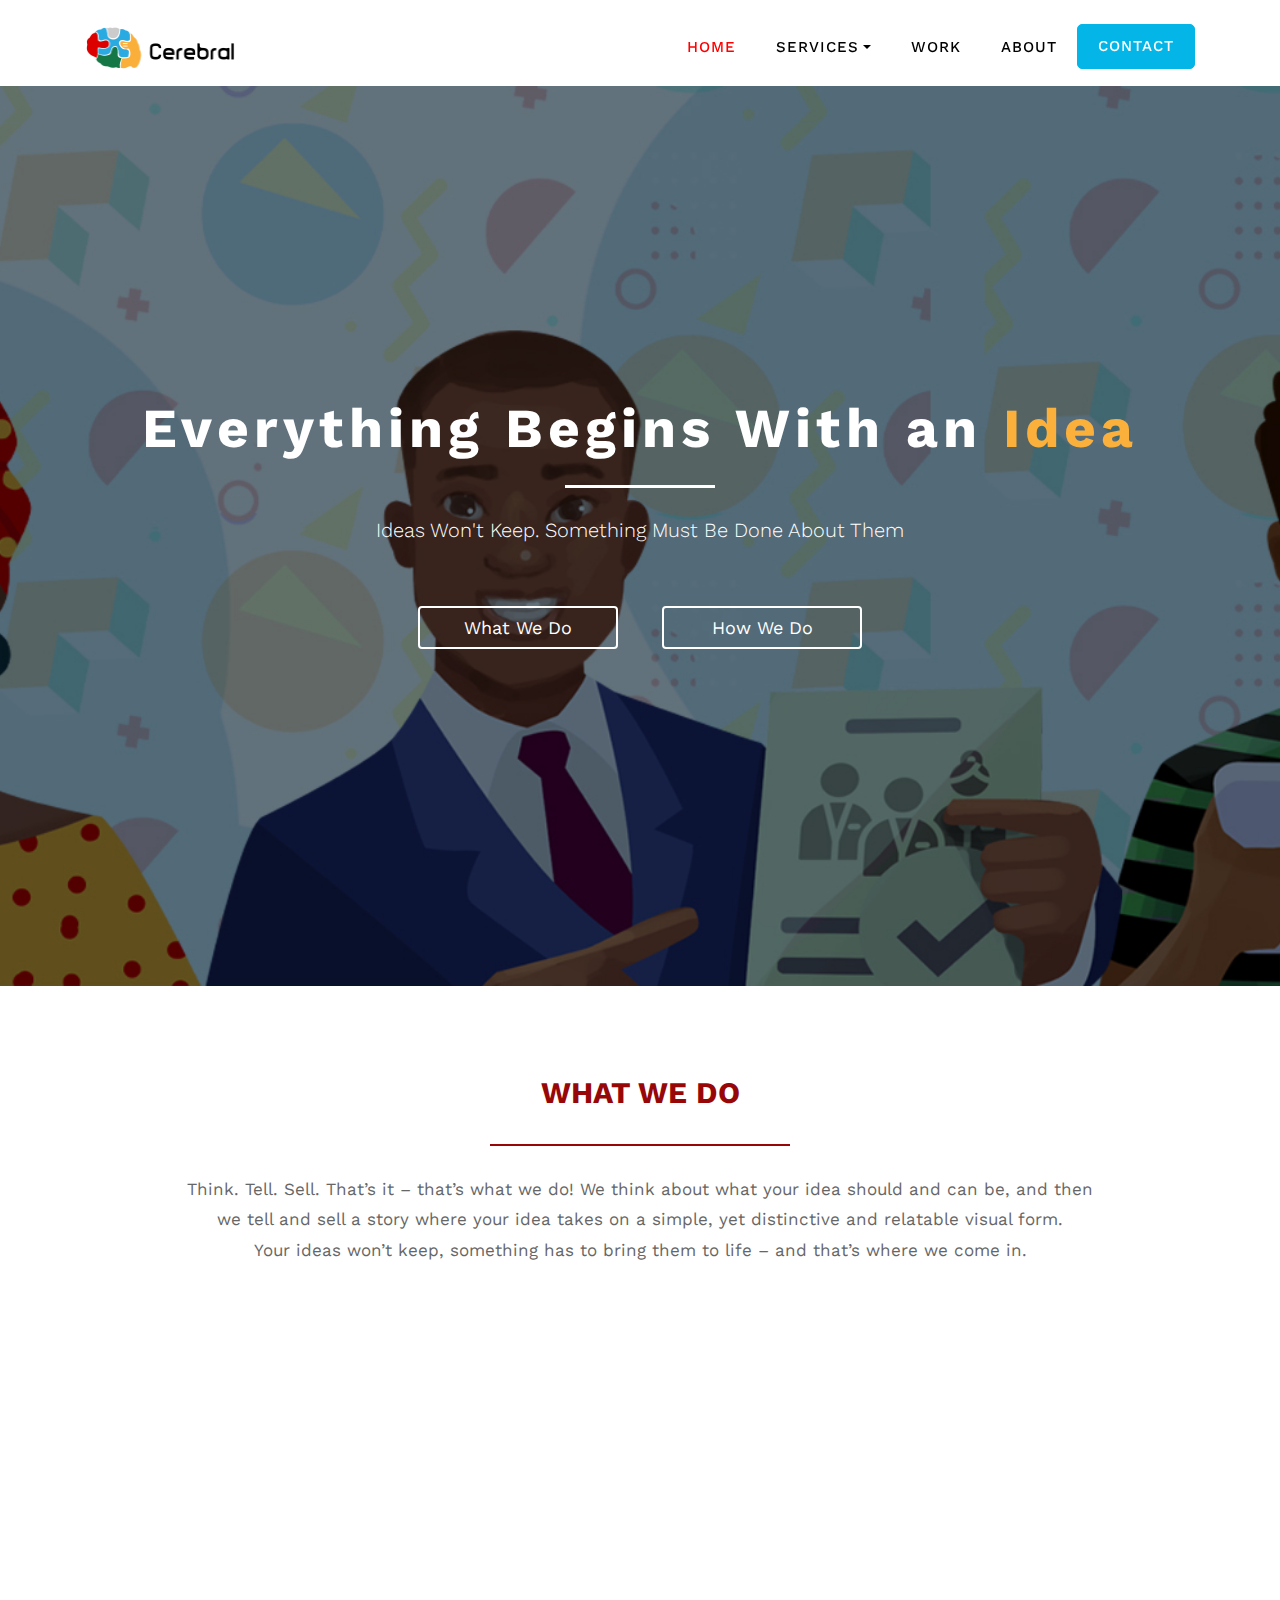
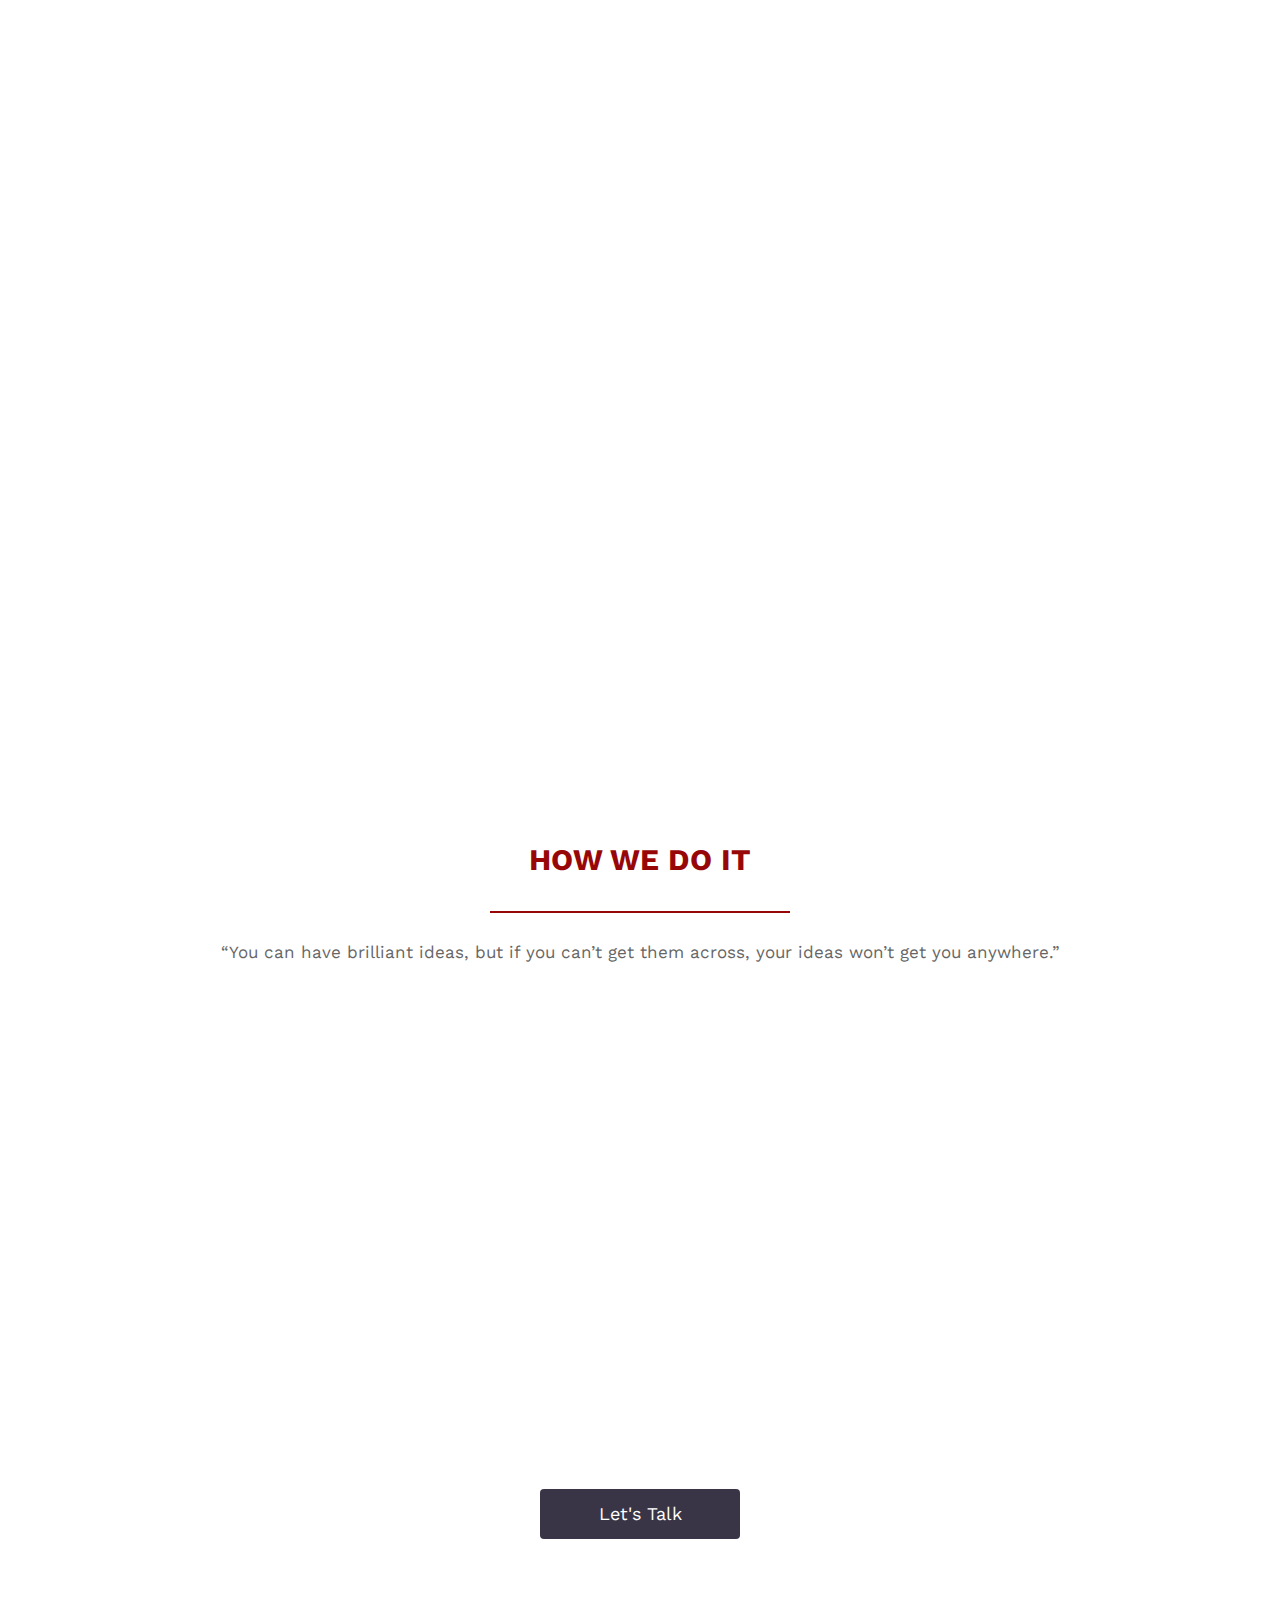
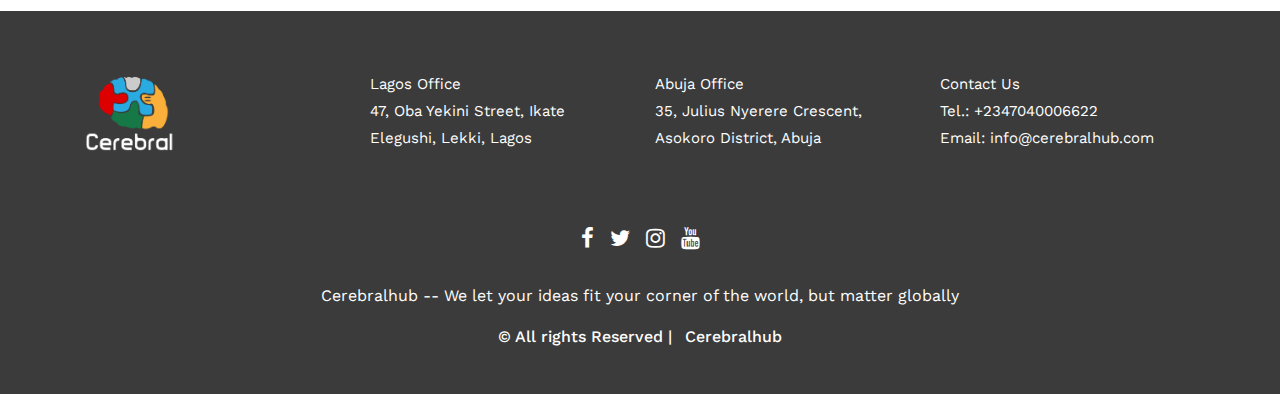
==== index.html @ 73a15129 "tuesday submit" ====
<!DOCTYPE html>
<html lang="en">
  <head>
    <meta charset="utf-8">
    <meta name="viewport" content="width=device-width, initial-scale=1, shrink-to-fit=no">
    
    <link href="https://fonts.googleapis.com/css?family=Work+Sans:300,400,,500,600,700" rel="stylesheet">


    <link rel="stylesheet" href="https://maxcdn.bootstrapcdn.com/bootstrap/4.3.1/css/bootstrap.min.css">
   
    <link rel="stylesheet" href="https://cdnjs.cloudflare.com/ajax/libs/animate.css/3.7.2/animate.min.css"> 
  <!--  <script src="https://ajax.googleapis.com/ajax/libs/jquery/3.4.1/jquery.min.js"></script>
    <script src="https://cdnjs.cloudflare.com/ajax/libs/popper.js/1.14.7/umd/popper.min.js"></script>-->

    <script src="https://maxcdn.bootstrapcdn.com/bootstrap/4.3.1/js/bootstrap.min.js"></script>

    <link rel="stylesheet" href="css/jquery.timepicker.css">
    <link href="css/hover-min.css" rel="stylesheet">
  <link rel="stylesheet" href="https://unpkg.com/aos@next/dist/aos.css" />

    <link rel="stylesheet" href="css/footer.css">

    
    <link rel="stylesheet" href="css/style.css">
    <link rel="stylesheet" href="css/index.css">

    <link rel="stylesheet" href="css/style2.css">

    <title>Cerebralhub</title>

    <link rel="icon" type="image/png" href="images/cerebral.png">
    <style type="text/css">
    </style>
</head>
  <body>
 

	  <nav class="navbar navbar-expand-lg navbar-light ftco_navbar bg-light ftco-navbar-light" id="ftco-navbar">
	    <div class="container">
      <div class="menu">
        <a class="navbar-brand" href="index.html"><img src="images/ce.png"/></a>
      </div>
	      <button class="navbar-toggler" type="button" data-toggle="collapse" data-target="#ftco-nav" aria-controls="ftco-nav" aria-expanded="false" aria-label="Toggle navigation">
	        <span class="oi oi-menu"></span> Menu
	      </button>

	      <div class="collapse navbar-collapse" id="ftco-nav">
	        <ul class="navbar-nav ml-auto">
	         <li class="nav-item active"><a href="index.html" class="nav-link hvr-underline-from-left">Home</a></li>
	          <!-- <li class="nav-item active dropdown"><a class="nav-link dropdown-toggle hvr-underline-from-center" data-toggle="dropdown"
              aria-haspopup="true" aria-expanded="false" href="hosting.html">Products & Services</a>
                <div class="dropdown-menu dropdown-primary" aria-labelledby="navbarDropdownMenuLink">
                  <a class="dropdown-item active" href="animation.html"> Animation</a>
                  <a class="dropdown-item" href="graphics.html">Graphics</a>
                  <a class="dropdown-item" href="illustration.html">Illustration</a>
  
                </div>
              </li> -->

            <li class="nav-item dropdown"><a class="nav-link dropdown-toggle hvr-underline-from-center" data-toggle="dropdown"
              aria-haspopup="true" aria-expanded="false" href="services.html">Services</a>
                <div class="dropdown-menu dropdown-primary" aria-labelledby="navbarDropdownMenuLink">
                  <a class="dropdown-item" href="services.html#research"> Content Creation</a>
                  <a class="dropdown-item" href="services.html#policy">Policy Advisory</a>
                  <a class="dropdown-item" href="services.html#media">Strategic Communication</a>

  
                </div>
              </li>            
              <li class="nav-item"><a href="work.html" class="nav-link hvr-underline-from-center">Work</a></li>

              <li class="nav-item"><a href="about.html" class="nav-link hvr-underline-from-right">About</a></li>
	          <li class="nav-item cta"><a href="contact.html" class="nav-link hvr-grow"><span>Contact</span></a></li>
	        </ul>
	      </div>
	    </div>
	  </nav>
    <!-- END nav -->

    
    


<!-- Full Page Image Header with Vertically Centered Content -->
<header class="masthead" style="height: 100vh;
min-height: 500px;
background-image: url('images/bg.jpg');
background-size: cover;
background-position: center;
background-repeat: no-repeat;
font-size:60px"
>
  <div class="container h-100">
    <div class="row h-100 align-items-center">
      <div class="col-12 text-center">
        <h1 class="animated slideInDown"style="color:white;"><strong>Everything Begins With an <font color=" #fbb03b">Idea</font></strong></h1>
        <hr class="hr-light my-4 wow fadeInDown" data-wow-delay="0.4s">

        <p class="lead" style="color:white;">Ideas Won't Keep. Something Must Be Done About Them</p>
        <div class="btn-group">
          <a href="services.html"> <button class="btn info animated slideInLeft">What We Do</button></a>
        </div>
        <div class="btn-group">
            <a href="#section5"><button class="btn info animated slideInRight">How We Do</button></a>

        </div>
      </div>
    </div>
  </div>
</header>

    <!--
    <div class="jumbotron jumbotron-fluid bg-dark" style="margin-top:30px;">
  
      <div class="container-fluid jumbotron-background">
        <img src="images/front1.jpg" class="blur " style="width:100%; background-size: no-repeat; background: cover;">
      </div>
    
      <div class="container text-white">
    
        <h1 class="display-4"style="padding-top:50px; padding-bottom:50px;">Everything Begins With an <font color=" #fbb03b">Idea</font></h1>
        <hr class="hr-light my-4 wow fadeInDown" data-wow-delay="0.4s"><br>

        <p class="lead">Ideas Won't Keep. Something Must Be Done About Them</p>
        <div class="btn-group">
          <a href="#section3"> <button class="btn info animated slideInLeft">What We Do</button></a>
        </div>
        <div class="btn-group">
            <a href="#section5"><button class="btn info animated slideInRight">How We Do</button></a>

        </div>
      </div>-->
      <!-- /.container -->
      
     
    <!--</div>
     /.jumbotron -->

        <!-- Mask & flexbox options
        <div class="centered align-items-center">
            Content -->
                <!--Grid column--><!--
                <div class="col-sm white-text text-center"><br>
                  <h1 class="text-uppercase font-weight-bold animated slideInDown">Everything Begins With an <font color=" #fbb03b">Idea</font></h1>
                  <hr class="hr-light my-4 wow fadeInDown" data-wow-delay="0.4s"><br>
                  <h5 class="white-text wow animated slideInUp" data-wow-delay="0.4s">Ideas Won't Keep. Something Must Be Done About Them</h5><br>
                  <div class="btn-group">
                    <a href="#section3"> <button class="btn info animated slideInLeft">What We Do</button></a>
                  </div>
                  <div class="btn-group">
                      <a href="#section5"><button class="btn info animated slideInRight">How We Do</button></a>
  
                  </div>
                </div>
                
                </div> -->
           
  <!-- END nav -->  

<!--
  <div id="section4">

  <div class="meetOurTeam">
    <button class="btn ourTeam animated slideInLeft">Meet Our Team</button>

  </div>
  </div>
-->
    
    
  <div id="section3">
    <div class="whatwedo jumbotron">
      <div class="head2">
         <b> WHAT WE DO </b>
          <hr class="hr-middle my-4 wow fadeInDown" data-wow-delay="0.4s">
      </div>
      <div class="container">
      <div class="text">
          Think. Tell. Sell. That’s it – that’s what we do! We think about what your idea should and can be, and then <br> we tell and sell a story where your idea takes on a simple, yet distinctive and relatable visual form.<br> Your ideas won’t keep, something has to bring them to life – and that’s where we come in. 
        </div>
      </div>

      <div class="container">
      <div class="row">
          <div class="col-sm-4" data-aos="fade-right">
              <div class="circular">
          <img src="images/rese.jpg">
          <div class="overlay">
            <div class="textCircular"><b>Content Creation </b></div>
          </div>
          </div>
          </div>

          <div class="col-sm-4" data-aos="fade-up">
            <div class="circular">
              <img src="images/pol.jpg">
              <div class="overlay">
                <div class="textCircular"><b>Policy Advisory </b></div>
              </div>
              </div>
          </div>

          <div class="col-sm-4" data-aos="fade-left">
            <div class="circular">
              <img src="images/med.jpg">
              <div class="overlay">
                <div class="textCircular"><b>Strategic Communication </b></div>
              </div>
              </div>
          </div>
        </div>   
          </div>   
    </div>
  </div>

<!--
  <div class="letsTalk">

      <a href="work.html"> <button class="btn talk animated slideInLeft">See our work</button></a>
    
    </div>
  -->
<!--
  <div class="container-fluid" style="background-image: url('images/bgg.jpg'); background-color: rgba(27, 27, 27, 0.5); background:cover;  height:100%;">

    <div id="section2">
    <div class="mission">
      <div class="container">
    <div class= "head">
     <b> Our Mission is to Simplify Information </b>
    </div>     <br>
    <p><strong></strong>"If a 6-year-old can not understand it, then it is not CEREBRAL"</strong></p>

<div class="container">
  <div class="row">
      <div class="col-sm-4">
          <hr class="hr-dark my-4 wow fadeInDown" data-wow-delay="0.4s">
      </div>
      <div class="col-sm-4">
       <h6> Cerebral & Dexter Media </h6> 
    </div>

      <div class="col-sm-4">
          <hr class="hr-dark my-4 wow fadeInDown" data-wow-delay="0.4s">
        </div>
  </div>
    </div>

  </div>
  </div>
</div>
    </div>

  -->







  <div class="container">
      <div id="dexter"data-aos="fade-up">
    
      <div class="row">
          <div class="col-sm-4">
              <div class="content text-center" style="padding-top:30px;">
                  <b><p align="center">CEREBRAL & DEXTER MEDIA</p></b>               
                   </div>
                  <br><p align="center"> 
                If a 6-year old can't understand it, <br> then it isn't Cerebral
                    </p>  
            
          </div>
      
          <div class="col-sm-8">

              <div class="research">
                  <img src="images/cere3.jpg">
              </div>   
              
          </div>
      </div>
      </div>
  </div>








  <div id="section5">
      <div class="howWeDo">
        <div class="head2">
           <b> HOW WE DO IT </b>
            <hr class="hr-middle my-4 wow fadeInDown" data-wow-delay="0.4s">
        </div>
        <div class="container">
        <div class="text">
            “You can have brilliant ideas, but if you can’t get them across, your ideas won’t get you anywhere.”
           </div>
                    <div class="row" data-aos="fade-up">

                        <div class="col-sm-7">
                            <div class="howWeDoPath">
                                <img class="card-img-top" src="images/pathway.png">
                            </div></div>


                <div class="col-sm-5">
                    <p align="justify">How best do you get any idea across? Ensure that a 6-year-old gets it! The art of 
                      simplifying an idea requires both mastery and a mixture of language, art and technique.
                      From conceptualization up till production, we weave your narrative together in a tapestry
                        – ensuring that, literally, anyone can get it! Our craft lets you get your ideas across. 
                    </p>
                    </div>
    
                
        </div>
                    </div>
          </div>
  </div>
   

  
<div class="letsTalk">

  <a href="contact.html"> <button class="btn talk animated slideInLeft">Let's Talk</button></a>

</div>

<!--
  <div id="section2">

  
   <div class="client">
        <div class="head2">
            <b> OUR CLIENTS</b>
         </div>
        <div class="container">
        <div class="row">
            <div class="col-sm-3">
                <img src="images/fccpc.jpg">
            </div>
  
            <div class="col-sm-3">
                <img src="images/npa.jpg">
            </div>
  
            <div class="col-sm-3">
                <img src="images/fccpc.jpg">
            </div>
            <div class="col-sm-3">
                <img src="images/npa.jpg">
              </div>
          </div>   
        </div>   
      </div>
  </div>
  </div>
-->


<!--
  
  <div id="section5">

      <div class="contactUs  animated slideInUp">
        <button class="btn ourWork animated slideInLeft">See Our Works</button>
        <button class="btn ourWork animated slideInRight">Let's Talk</button>
  
      </div>
      </div>
-->

      <div class=" footer">
      <div class="container">
          <div class="row">
              <div class="col-sm">
                  <img src="images/cereb.png">
              </div>
    
              <div class="col-sm">
                Lagos Office
                <P>47, Oba Yekini Street, Ikate Elegushi, Lekki, Lagos</P>
              </div>

              <div class="col-sm">
                    Abuja Office
                    <P>35, Julius Nyerere Crescent, Asokoro District, Abuja</P>
                  </div>
    
              <div class="col-sm">
                  Contact Us
                  <p>Tel.: +2347040006622 <br>
                  Email: info@cerebralhub.com </p>
                  </div>
              
            </div>   
      </div>
      </div>

      <div class="footer2">
    <div class="container-fluid">
          <div class="row">
              <div class="col-xs-12 col-sm-12 col-md-12 mt-2 mt-sm-5">
                <ul class="list-unstyled list-inline social text-center">
                  <li class="list-inline-item"><a href="javascript:void();"><i class="fa fa-facebook"></i></a></li>
                  <li class="list-inline-item"><a href="javascript:void();"><i class="fa fa-twitter"></i></a></li>
                  <li class="list-inline-item"><a href="javascript:void();"><i class="fa fa-instagram"></i></a></li>
                 <li class="list-inline-item"><a href="javascript:void();"><i class="fa fa-youtube"></i></a></li>
                 <!-- <li class="list-inline-item"><a href="javascript:void();" target="_blank"><i class="fa fa-envelope"></i></a></li>-->
                </ul>
              </div>
              </hr>
            </div>	
          <div class="row">
            <div class="col-xs-12 col-sm-12 col-md-12 mt-2 mt-sm-2 text-center text-white">
                <p style="font-size:16px;">Cerebralhub</a> -- We let your ideas fit your corner of the world, but matter globally</p>

              <p class="h6">&copy All rights Reserved  | <a class="text-green ml-2"target="_blank">Cerebralhub</a></p>
            
            </div>
            </hr>
          </div>	
        </div>      
      </div>

<script src="https://code.jquery.com/jquery-3.3.1.slim.min.js" integrity="sha384-q8i/X+965DzO0rT7abK41JStQIAqVgRVzpbzo5smXKp4YfRvH+8abtTE1Pi6jizo" crossorigin="anonymous"></script>
<script src="https://cdnjs.cloudflare.com/ajax/libs/popper.js/1.14.3/umd/popper.min.js" integrity="sha384-ZMP7rVo3mIykV+2+9J3UJ46jBk0WLaUAdn689aCwoqbBJiSnjAK/l8WvCWPIPm49" crossorigin="anonymous"></script>
<script src="https://stackpath.bootstrapcdn.com/bootstrap/4.1.3/js/bootstrap.min.js" integrity="sha384-ChfqqxuZUCnJSK3+MXmPNIyE6ZbWh2IMqE241rYiqJxyMiZ6OW/JmZQ5stwEULTy" crossorigin="anonymous"></script>

 <script src="https://unpkg.com/aos@next/dist/aos.js"></script>
  <script>
    AOS.init({
	offset:300,
	duration:1000
	});
  </script>
</body>
</html>
---- css/footer.css ----
/* Footer */
@import url('https://maxcdn.bootstrapcdn.com/font-awesome/4.7.0/css/font-awesome.min.css');

#footer ul.social li{
	padding: 3px 0;
}
#footer ul.social li a i {
    margin-right: 5px;
	font-size:25px;
	-webkit-transition: .5s all ease;
	-moz-transition: .5s all ease;
	transition: .5s all ease;
}
#footer ul.social li:hover a i {
	font-size:30px;
	margin-top:-10px;
}
#footer ul.social li a,
#footer ul.quick-links li a{
	color:#ffffff;
}
#footer ul.social li a:hover{
	color:#eeeeee;
}
---- css/style.css ----
/*!
 * Bootstrap v4.3.1 (https://getbootstrap.com/)
 * Copyright 2011-2019 The Bootstrap Authors
 * Copyright 2011-2019 Twitter, Inc.
 * Licensed under MIT (https://github.com/twbs/bootstrap/blob/master/LICENSE)
 */
:root {
  --blue: #007bff;
  --indigo: #6610f2;
  --purple: #6f42c1;
  --pink: #e83e8c;
  --red: #dc3545;
  --orange: #fd7e14;
  --yellow: #ffc107;
  --green: #28a745;
  --teal: #20c997;
  --cyan: #17a2b8;
  --white: #fff;
  --gray: #6c757d;
  --gray-dark: #343a40;
  --primary: #007bff;
  --secondary: #6c757d;
  --success: #28a745;
  --info: #17a2b8;
  --warning: #ffc107;
  --danger: #dc3545;
  --light: #f8f9fa;
  --dark: #343a40;
  --breakpoint-xs: 0;
  --breakpoint-sm: 576px;
  --breakpoint-md: 768px;
  --breakpoint-lg: 992px;
  --breakpoint-xl: 1200px;
  --font-family-sans-serif: -apple-system, BlinkMacSystemFont, "Segoe UI", Roboto, "Helvetica Neue", Arial, "Noto Sans", sans-serif, "Apple Color Emoji", "Segoe UI Emoji", "Segoe UI Symbol", "Noto Color Emoji";
  --font-family-monospace: SFMono-Regular, Menlo, Monaco, Consolas, "Liberation Mono", "Courier New", monospace; }

*,
*::before,
*::after {
  -webkit-box-sizing: border-box;
  box-sizing: border-box; }

html {
  font-family: sans-serif;
  line-height: 1.15;
  -webkit-text-size-adjust: 100%;
  -webkit-tap-highlight-color: rgba(0, 0, 0, 0); }
  
  
.navbar .container img{
	height: 45px;
	width:150px;
}

body {
  font-family: "Work Sans", Arial, sans-serif;
  background: #fff;
  font-size: 17px;
  line-height: 1.8;
  font-weight: 400;
  color: #666666; }
  body.menu-show {
    overflow: hidden;
    position: fixed;
    height: 100%;
    width: 100%; }


    .nav-justified .nav-item {
      -ms-flex-preferred-size: 0;
      flex-basis: 0;
      -webkit-box-flex: 1;
      -ms-flex-positive: 1;
      flex-grow: 1;
      text-align: center; }


      .text-primary {
        color: #6927ff !important; }
      
      .ftco-navbar-light {
        background: transparent !important;
        position: absolute;
        top: 20px;
        left: 0;
        right: 0;
        z-index: 3; }
        @media (max-width: 991.98px) {
          .ftco-navbar-light {
            background: #000 !important;
            position: relative;
            top: 0; } }
        .ftco-navbar-light .navbar-brand {
          color: #000; }
          .ftco-navbar-light .navbar-brand:hover {
            color: #000; }
          @media (max-width: 991.98px) {
            .ftco-navbar-light .navbar-brand {
              color: #fff; } }
        @media (max-width: 991.98px) {
          .ftco-navbar-light .navbar-nav {
            padding-bottom: 10px; } }
        .ftco-navbar-light .navbar-nav > .nav-item > .nav-link {
          font-size: 15px;
          padding-top: .9rem;
          padding-bottom: .9rem;
          padding-left: 20px;
          padding-right: 20px;
          letter-spacing: 1px;
          color: #000;
          font-weight: 500;
          text-transform: uppercase;
          opacity: 1 !important; }
          .ftco-navbar-light .navbar-nav > .nav-item > .nav-link:hover {
            color: red; }
          @media (max-width: 991.98px) {
            .ftco-navbar-light .navbar-nav > .nav-item > .nav-link {
              padding-left: 0;
              padding-right: 0;
              padding-top: .5em;
              padding-bottom: .5em;
              color: rgba(255, 255, 255, 0.7); }
              .ftco-navbar-light .navbar-nav > .nav-item > .nav-link:hover {
                color: #fff; } }
        .ftco-navbar-light .navbar-nav > .nav-item .dropdown-menu {
          border: none;
          background: #fff;
          -webkit-box-shadow: 0px 10px 34px -20px rgba(0, 0, 0, 0.41);
          -moz-box-shadow: 0px 10px 34px -20px rgba(0, 0, 0, 0.41);
          box-shadow: 0px 10px 34px -20px rgba(0, 0, 0, 0.41); }
        .ftco-navbar-light .navbar-nav > .nav-item.ftco-seperator {
          position: relative;
          margin-left: 20px;
          padding-left: 20px; }
          @media (max-width: 991.98px) {
            .ftco-navbar-light .navbar-nav > .nav-item.ftco-seperator {
              padding-left: 0;
              margin-left: 0; } }
          .ftco-navbar-light .navbar-nav > .nav-item.ftco-seperator:before {
            position: absolute;
            content: "";
            top: 10px;
            bottom: 10px;
            left: 0;
            width: 2px;
            background: rgba(255, 255, 255, 0.05); }
            @media (max-width: 991.98px) {
              .ftco-navbar-light .navbar-nav > .nav-item.ftco-seperator:before {
                display: none; } }
        .ftco-navbar-light .navbar-nav > .nav-item.cta > a {
          color: rgb(10, 10, 10);
          border: 1px solid #03b6e7;
          padding-top: .5rem;
          padding-bottom: .5rem;
          padding-left: 20px;
          padding-right: 20px;
          margin-top: 4px;
          background: #03b6e7;
          -webkit-border-radius: 5px;
          -moz-border-radius: 5px;
          -ms-border-radius: 5px;
          border-radius: 5px; }
          .ftco-navbar-light .navbar-nav > .nav-item.cta > a span {
            display: inline-block;
            color: #fff; }
          .ftco-navbar-light .navbar-nav > .nav-item.cta > a:hover {
            color: #fff;
            background: #03b6e7;
            border: 1px solid #03b6e7; }
        .ftco-navbar-light .navbar-nav > .nav-item.cta.cta-colored a {
          border: 1px solid #38d39f;
          background: #38d39f !important; }
        .ftco-navbar-light .navbar-nav > .nav-item.active > a {
          color: rgba(255, 255, 255, 0.5);
          color: red; }
        .ftco-navbar-light .navbar-toggler {
          border: none;
          color: rgba(255, 255, 255, 0.5) !important;
          cursor: pointer;
          padding-right: 0;
          text-transform: uppercase;
          font-size: 16px;
          letter-spacing: .1em; }
          .ftco-navbar-light .navbar-toggler:hover, .ftco-navbar-light .navbar-toggler:focus {
            text-decoration: none;
            color: #6927ff;
            outline: none !important; }
        .ftco-navbar-light.scrolled {
          position: fixed;
          right: 0;
          left: 0;
          top: 0;
          margin-top: -130px;
          background: #fff !important;
          -webkit-box-shadow: 0 0 10px 0 rgba(0, 0, 0, 0.1);
          box-shadow: 0 0 10px 0 rgba(0, 0, 0, 0.1); }
          @media (max-width: 991.98px) {
            .ftco-navbar-light.scrolled .nav-item > .nav-link {
              padding-left: 0 !important;
              padding-right: 0 !important;
              padding-bottom: 0 !important; } }
          .ftco-navbar-light.scrolled .nav-item.active > a {
            color: red !important; }
          .ftco-navbar-light.scrolled .nav-item.cta > a {
            color: #fff !important;
            background: #03b6e7;
            border: none !important;
            padding-top: 0.5rem !important;
            padding-bottom: .5rem !important;
            padding-left: 20px !important;
            padding-right: 20px !important;
            margin-top: 6px !important;
            -webkit-border-radius: 5px;
            -moz-border-radius: 5px;
            -ms-border-radius: 5px;
            border-radius: 5px; }
            .ftco-navbar-light.scrolled .nav-item.cta > a span {
              display: inline-block;
              color: #fff !important; }
          .ftco-navbar-light.scrolled .nav-item.cta.cta-colored span {
            border-color: #6927ff; }
          @media (max-width: 991.98px) {
            .ftco-navbar-light.scrolled .navbar-nav {
              background: none;
              border-radius: 0px;
              padding-left: 0rem !important;
              padding-right: 0rem !important; } }
          .ftco-navbar-light.scrolled .navbar-toggler {
            border: none;
            color: rgba(0, 0, 0, 0.5) !important;
            border-color: rgba(0, 0, 0, 0.5) !important;
            cursor: pointer;
            padding-right: 0;
            text-transform: uppercase;
            font-size: 16px;
            letter-spacing: .1em; }
          .ftco-navbar-light.scrolled .nav-link {
            padding-top: 0.9rem !important;
            padding-bottom: 0.9rem !important;
            color: #000 !important; }
            .ftco-navbar-light.scrolled .nav-link.active {
              color: #6927ff !important; }
          .ftco-navbar-light.scrolled.awake {
            margin-top: 0px;
            -webkit-transition: .3s all ease-out;
            -o-transition: .3s all ease-out;
            transition: .3s all ease-out; }
          .ftco-navbar-light.scrolled.sleep {
            -webkit-transition: .3s all ease-out;
            -o-transition: .3s all ease-out;
            transition: .3s all ease-out; }
          .ftco-navbar-light.scrolled .navbar-brand {
            color: #000; }
      
      .navbar-brand {
        font-size: 20px;
        font-weight: 900; }
      
  
.nav {
  display: -webkit-box;
  display: -ms-flexbox;
  display: flex;
  -ms-flex-wrap: wrap;
  flex-wrap: wrap;
  padding-left: 0;
  margin-bottom: 0;
  list-style: none; }

.nav-link {
  display: block;
  padding: 0.5rem 1rem; }
  .nav-link:hover, .nav-link:focus {
    text-decoration: none; }
  .nav-link.disabled {
    color: #6c757d;
    pointer-events: none;
    cursor: default; }

.nav-tabs {
  border-bottom: 1px solid #dee2e6; }
  .nav-tabs .nav-item {
    margin-bottom: -1px; }
  .nav-tabs .nav-link {
    border: 1px solid transparent;
    border-top-left-radius: 0.25rem;
    border-top-right-radius: 0.25rem; }
    .nav-tabs .nav-link:hover, .nav-tabs .nav-link:focus {
      border-color: #e9ecef #e9ecef #dee2e6; }
    .nav-tabs .nav-link.disabled {
      color: #6c757d;
      background-color: transparent;
      border-color: transparent; }
  .nav-tabs .nav-link.active,
  .nav-tabs .nav-item.show .nav-link {
    color: #495057;
    background-color: #fff;
    border-color: #dee2e6 #dee2e6 #fff; }
  .nav-tabs .dropdown-menu {
    margin-top: -1px;
    border-top-left-radius: 0;
    border-top-right-radius: 0; }

.nav-pills .nav-link {
  border-radius: 0.25rem; }

.nav-pills .nav-link.active,
.nav-pills .show > .nav-link {
  color: #fff;
  background-color: #007bff; }

.nav-fill .nav-item {
  -webkit-box-flex: 1;
  -ms-flex: 1 1 auto;
  flex: 1 1 auto;
  text-align: center; }


.tab-content > .tab-pane {
  display: none; }

.tab-content > .active {
  display: block; }

.navbar {
  position: relative;
  display: -webkit-box;
  display: -ms-flexbox;
  display: flex;
  -ms-flex-wrap: wrap;
  flex-wrap: wrap;
  -webkit-box-align: center;
  -ms-flex-align: center;
  align-items: center;
  -webkit-box-pack: justify;
  -ms-flex-pack: justify;
  justify-content: space-between;
  padding: 0.5rem 1rem; }
  .navbar > .container,
  .navbar > .container-fluid {
    display: -webkit-box;
    display: -ms-flexbox;
    display: flex;
    -ms-flex-wrap: wrap;
    flex-wrap: wrap;
    -webkit-box-align: center;
    -ms-flex-align: center;
    align-items: center;
    -webkit-box-pack: justify;
    -ms-flex-pack: justify;
    justify-content: space-between; }

.navbar-brand {
  display: inline-block;
  padding-top: 0.3125rem;
  padding-bottom: 0.3125rem;
  margin-right: 1rem;
  font-size: 1.25rem;
  line-height: inherit;
  white-space: nowrap; }
  .navbar-brand:hover, .navbar-brand:focus {
    text-decoration: none; }

.navbar-nav {
  display: -webkit-box;
  display: -ms-flexbox;
  display: flex;
  -webkit-box-orient: vertical;
  -webkit-box-direction: normal;
  -ms-flex-direction: column;
  flex-direction: column;
  padding-left: 0;
  margin-bottom: 0;
  list-style: none; }
  .navbar-nav .nav-link {
    padding-right: 0;
    padding-left: 0; }
  .navbar-nav .dropdown-menu {
    position: static;
    float: none; }

.navbar-text {
  display: inline-block;
  padding-top: 0.5rem;
  padding-bottom: 0.5rem; }

.navbar-collapse {
  -ms-flex-preferred-size: 100%;
  flex-basis: 100%;
  -webkit-box-flex: 1;
  -ms-flex-positive: 1;
  flex-grow: 1;
  -webkit-box-align: center;
  -ms-flex-align: center;
  align-items: center; }

.navbar-toggler {
  padding: 0.25rem 0.75rem;
  font-size: 1.25rem;
  line-height: 1;
  background-color: transparent;
  border: 1px solid transparent;
  border-radius: 0.25rem; }
  .navbar-toggler:hover, .navbar-toggler:focus {
    text-decoration: none; }

.navbar-toggler-icon {
  display: inline-block;
  width: 1.5em;
  height: 1.5em;
  vertical-align: middle;
  content: "";
  background: no-repeat center center;
  background-size: 100% 100%; }

@media (max-width: 575.98px) {
  .navbar-expand-sm > .container,
  .navbar-expand-sm > .container-fluid {
    padding-right: 0;
    padding-left: 0; } }

@media (min-width: 576px) {
  .navbar-expand-sm {
    -webkit-box-orient: horizontal;
    -webkit-box-direction: normal;
    -ms-flex-flow: row nowrap;
    flex-flow: row nowrap;
    -webkit-box-pack: start;
    -ms-flex-pack: start;
    justify-content: flex-start; }
    .navbar-expand-sm .navbar-nav {
      -webkit-box-orient: horizontal;
      -webkit-box-direction: normal;
      -ms-flex-direction: row;
      flex-direction: row; }
      .navbar-expand-sm .navbar-nav .dropdown-menu {
        position: absolute; }
      .navbar-expand-sm .navbar-nav .nav-link {
        padding-right: 0.5rem;
        padding-left: 0.5rem; }
    .navbar-expand-sm > .container,
    .navbar-expand-sm > .container-fluid {
      -ms-flex-wrap: nowrap;
      flex-wrap: nowrap; }
    .navbar-expand-sm .navbar-collapse {
      display: -webkit-box !important;
      display: -ms-flexbox !important;
      display: flex !important;
      -ms-flex-preferred-size: auto;
      flex-basis: auto; }
    .navbar-expand-sm .navbar-toggler {
      display: none; } }

@media (max-width: 767.98px) {
  .navbar-expand-md > .container,
  .navbar-expand-md > .container-fluid {
    padding-right: 0;
    padding-left: 0; } }

@media (min-width: 768px) {
  .navbar-expand-md {
    -webkit-box-orient: horizontal;
    -webkit-box-direction: normal;
    -ms-flex-flow: row nowrap;
    flex-flow: row nowrap;
    -webkit-box-pack: start;
    -ms-flex-pack: start;
    justify-content: flex-start; }
    .navbar-expand-md .navbar-nav {
      -webkit-box-orient: horizontal;
      -webkit-box-direction: normal;
      -ms-flex-direction: row;
      flex-direction: row; }
      .navbar-expand-md .navbar-nav .dropdown-menu {
        position: absolute; }
      .navbar-expand-md .navbar-nav .nav-link {
        padding-right: 0.5rem;
        padding-left: 0.5rem; }
    .navbar-expand-md > .container,
    .navbar-expand-md > .container-fluid {
      -ms-flex-wrap: nowrap;
      flex-wrap: nowrap; }
    .navbar-expand-md .navbar-collapse {
      display: -webkit-box !important;
      display: -ms-flexbox !important;
      display: flex !important;
      -ms-flex-preferred-size: auto;
      flex-basis: auto; }
    .navbar-expand-md .navbar-toggler {
      display: none; } }

@media (max-width: 991.98px) {
  .navbar-expand-lg > .container,
  .navbar-expand-lg > .container-fluid {
    padding-right: 0;
    padding-left: 0; } }

@media (min-width: 992px) {
  .navbar-expand-lg {
    -webkit-box-orient: horizontal;
    -webkit-box-direction: normal;
    -ms-flex-flow: row nowrap;
    flex-flow: row nowrap;
    -webkit-box-pack: start;
    -ms-flex-pack: start;
    justify-content: flex-start; }
    .navbar-expand-lg .navbar-nav {
      -webkit-box-orient: horizontal;
      -webkit-box-direction: normal;
      -ms-flex-direction: row;
      flex-direction: row; }
      .navbar-expand-lg .navbar-nav .dropdown-menu {
        position: absolute; }
      .navbar-expand-lg .navbar-nav .nav-link {
        padding-right: 0.5rem;
        padding-left: 0.5rem; }
    .navbar-expand-lg > .container,
    .navbar-expand-lg > .container-fluid {
      -ms-flex-wrap: nowrap;
      flex-wrap: nowrap; }
    .navbar-expand-lg .navbar-collapse {
      display: -webkit-box !important;
      display: -ms-flexbox !important;
      display: flex !important;
      -ms-flex-preferred-size: auto;
      flex-basis: auto; }
    .navbar-expand-lg .navbar-toggler {
      display: none; } }

@media (max-width: 1199.98px) {
  .navbar-expand-xl > .container,
  .navbar-expand-xl > .container-fluid {
    padding-right: 0;
    padding-left: 0; } }

@media (min-width: 1200px) {
  .navbar-expand-xl {
    -webkit-box-orient: horizontal;
    -webkit-box-direction: normal;
    -ms-flex-flow: row nowrap;
    flex-flow: row nowrap;
    -webkit-box-pack: start;
    -ms-flex-pack: start;
    justify-content: flex-start; }
    .navbar-expand-xl .navbar-nav {
      -webkit-box-orient: horizontal;
      -webkit-box-direction: normal;
      -ms-flex-direction: row;
      flex-direction: row; }
      .navbar-expand-xl .navbar-nav .dropdown-menu {
        position: absolute; }
      .navbar-expand-xl .navbar-nav .nav-link {
        padding-right: 0.5rem;
        padding-left: 0.5rem; }
    .navbar-expand-xl > .container,
    .navbar-expand-xl > .container-fluid {
      -ms-flex-wrap: nowrap;
      flex-wrap: nowrap; }
    .navbar-expand-xl .navbar-collapse {
      display: -webkit-box !important;
      display: -ms-flexbox !important;
      display: flex !important;
      -ms-flex-preferred-size: auto;
      flex-basis: auto; }
    .navbar-expand-xl .navbar-toggler {
      display: none; } }

.navbar-expand {
  -webkit-box-orient: horizontal;
  -webkit-box-direction: normal;
  -ms-flex-flow: row nowrap;
  flex-flow: row nowrap;
  -webkit-box-pack: start;
  -ms-flex-pack: start;
  justify-content: flex-start; }
  .navbar-expand > .container,
  .navbar-expand > .container-fluid {
    padding-right: 0;
    padding-left: 0; }
  .navbar-expand .navbar-nav {
    -webkit-box-orient: horizontal;
    -webkit-box-direction: normal;
    -ms-flex-direction: row;
    flex-direction: row; }
    .navbar-expand .navbar-nav .dropdown-menu {
      position: absolute; }
    .navbar-expand .navbar-nav .nav-link {
      padding-right: 0.5rem;
      padding-left: 0.5rem; }
  .navbar-expand > .container,
  .navbar-expand > .container-fluid {
    -ms-flex-wrap: nowrap;
    flex-wrap: nowrap; }
  .navbar-expand .navbar-collapse {
    display: -webkit-box !important;
    display: -ms-flexbox !important;
    display: flex !important;
    -ms-flex-preferred-size: auto;
    flex-basis: auto; }
  .navbar-expand .navbar-toggler {
    display: none; }

.navbar-light .navbar-brand {
  color: rgba(0, 0, 0, 0.9); }
  .navbar-light .navbar-brand:hover, .navbar-light .navbar-brand:focus {
    color: rgba(0, 0, 0, 0.9); }

.navbar-light .navbar-nav .nav-link {
  color: rgba(0, 0, 0, 0.5); }
  .navbar-light .navbar-nav .nav-link:hover, .navbar-light .navbar-nav .nav-link:focus {
    color: rgba(0, 0, 0, 0.7); }
  .navbar-light .navbar-nav .nav-link.disabled {
    color: rgba(0, 0, 0, 0.3); }

.navbar-light .navbar-nav .show > .nav-link,
.navbar-light .navbar-nav .active > .nav-link,
.navbar-light .navbar-nav .nav-link.show,
.navbar-light .navbar-nav .nav-link.active {
  color: rgba(0, 0, 0, 0.9); }

.navbar-light .navbar-toggler {
  color: rgba(0, 0, 0, 0.5);
  border-color: rgba(0, 0, 0, 0.1); }

.navbar-light .navbar-toggler-icon {
  background-image: url("data:image/svg+xml,%3csvg viewBox='0 0 30 30' xmlns='http://www.w3.org/2000/svg'%3e%3cpath stroke='rgba(0, 0, 0, 0.5)' stroke-width='2' stroke-linecap='round' stroke-miterlimit='10' d='M4 7h22M4 15h22M4 23h22'/%3e%3c/svg%3e"); }

.navbar-light .navbar-text {
  color: rgba(0, 0, 0, 0.5); }
  .navbar-light .navbar-text a {
    color: rgba(0, 0, 0, 0.9); }
    .navbar-light .navbar-text a:hover, .navbar-light .navbar-text a:focus {
      color: rgba(0, 0, 0, 0.9); }

.navbar-dark .navbar-brand {
  color: #fff; }
  .navbar-dark .navbar-brand:hover, .navbar-dark .navbar-brand:focus {
    color: #fff; }

.navbar-dark .navbar-nav .nav-link {
  color: rgba(255, 255, 255, 0.5); }
  .navbar-dark .navbar-nav .nav-link:hover, .navbar-dark .navbar-nav .nav-link:focus {
    color: rgba(255, 255, 255, 0.75); }
  .navbar-dark .navbar-nav .nav-link.disabled {
    color: rgba(255, 255, 255, 0.25); }

.navbar-dark .navbar-nav .show > .nav-link,
.navbar-dark .navbar-nav .active > .nav-link,
.navbar-dark .navbar-nav .nav-link.show,
.navbar-dark .navbar-nav .nav-link.active {
  color: #fff; }

.navbar-dark .navbar-toggler {
  color: rgba(255, 255, 255, 0.5);
  border-color: rgba(255, 255, 255, 0.1); }

.navbar-dark .navbar-toggler-icon {
  background-image: url("data:image/svg+xml,%3csvg viewBox='0 0 30 30' xmlns='http://www.w3.org/2000/svg'%3e%3cpath stroke='rgba(255, 255, 255, 0.5)' stroke-width='2' stroke-linecap='round' stroke-miterlimit='10' d='M4 7h22M4 15h22M4 23h22'/%3e%3c/svg%3e"); }

.navbar-dark .navbar-text {
  color: rgba(255, 255, 255, 0.5); }
  .navbar-dark .navbar-text a {
    color: #fff; }
    .navbar-dark .navbar-text a:hover, .navbar-dark .navbar-text a:focus {
      color: #fff; }

.bg-dark {
  background-color: #343a40 !important; }
---- css/index.css ----
/*
 .navbar .menu img{
    position: absolute;
    width:100px;
    border-radius:50%; 
    box-shadow: 0 26px 26px rgba(0,0,0,.09);
    border-color: rgba(0, 0, 0, 0.05);
  }
  .navbar-brand{
    margin-right:08rem !important;
    padding-bottom: 25px !important;
  }
*/
/* Navbar Hover*/
/*
  
  .nav-link {
    display: inline-block;
    color: #fff;
  /*  font-size: 11px;
    letter-spacing: 2px; */
    /*
    position: relative;
    -webkit-transition: all 0.4s ease;
    transition: all 0.4s ease;
    padding: 15px;
  }
  
  .nav-link:after {
    content: "";
    position: absolute;
    height: 4px;
    background-color: red;
    width: 0;
    left: 50%;
    bottom: 0;
    -webkit-transform: translateX(-50%);
    -ms-transform: translateX(-50%);
    transform: translateX(-50%);
    -webkit-transition: 0.5s cubic-bezier(0.68, -0.55, 0.265, 1.55) all;
      transition: 0.5s cubic-bezier(0.68, -0.55, 0.265, 1.55) all;
  }
  
  .nav-link:hover {
    color: red;
  }
  
  .nav-link:hover:after {
    width: 100%;
  }


/*Horizontal Submenu*/


/*
  .subnav {
    float: center;
    overflow: hidden;
    font-size:18px !important;
  }
  
  .subnav .subnavbtn {
    border: none;
    outline: none;
    color: rgb(0, 0, 0);
    padding: 14px 16px;
    background-color: inherit;
    font-family: inherit;
    margin: 0;
  }
  
  .subnavbtn:hover{
    color:red;
    
  }
 .subnav:hover .subnavbtn {
    /*background-color: rgb(250, 250, 250);
    border-bottom: 2px solid red; 
  }*/

  /*
  
  .subnav-content {
    display: none;
    position: absolute;
    left: 50px;
    background-color: rgb(255, 255, 255);
    padding-top:12px;
    width: 40%;
    height:60px;
    z-index: 1;
    border-top: 2px solid black;
    border-radius:10px;
  }
  
  .subnav-content a {
    float: center;
    color: rgb(0, 0, 0);
    text-decoration: none;
    margin-right:20px;
    padding: 5px;
  }
  
  .subnav-content a:hover {
   /*background-color: #eee;*/

   /*
    color:red;

  }
  
  .subnav:hover .subnav-content {
    display: block;
  }



*/

/*
.jumbotron {
  position:relative;
  overflow:hidden;
  text-align:center;
}

.jumbotron .container {
  position:relative;
  z-index:2;
  padding:2rem;
  border-radius:3px;
}

.jumbotron-background {
  object-fit:cover;
  font-family: 'object-fit: cover;';
  position:absolute;
  top:0;
  z-index:1;
  width:100%;
  height:100%;
  opacity:0.5;
}*/



.navbar{
  padding-bottom:30px;
  margin-bottom:0px;
  padding-top:0px;
}
  .info {
    border: 2px solid #ffffff;
    color: #ffffff;
    width: 200px;
    font-size:18px;
    margin:12px;

  }
  
  .info:hover {
    border: 2px solid #fbb03b;
    background: #fbb03b;
    color: rgb(0, 0, 0);
  }

  /*Landing page */
 
h1 {
  letter-spacing: 5px;
  font-size:55px;
  /*font-weight:1000px;*/
  font-family: ;
}

h5 {
  letter-spacing: 0px;
  font-size:18px;
  font-weight:0px;
}

.hr-light {
  border-top: 3px solid #fff;
  width: 150px;
}

.view .mask {
    color: #fff;
    padding-top:120px;
}

.mission {
    justify-content: center;
    text-align: center;
    padding-top:80px;
    padding-bottom:80px;
}

.mission .head{
  font-size: 20px;
  font-weight:900px;
  color:rgb(151, 7, 7);
}

.mission p{
    font-size: 60px;
    font-weight:900px;
    color:black;
    word-spacing: 5px;

}

.hr-dark {
  border-top: 3px solid rgb(151, 7, 7);
  width: 100%;
}

.mission .container .container .row{
  padding-left:20px;
}
.mission .container .container h6 {
  padding-top:12px;
  font-size:16px;

}


.circular {
    position: relative;
    text-align: center;
    color: white;

  }

  .centered {
    position: absolute;
    top: 50%;
    left: 50%;
    transform: translate(-50%, -50%);
  }

  .whatwedo .container .circular img{
    border-radius: 50%;
    display: block;
    width: 100%;
  }
  .overlay {
    position: absolute;
    top: 0;
    bottom: 0;
    left: 0;
    right: 0;
    height: 100%;
    width: 100%;
    opacity: 0;
    transition: .5s ease;
    border-radius:50%;
    background-color: rgba(10, 10, 10, 0.753);
  }
  
  .circular:hover .overlay {
    opacity: 1;
  }
  
  .textCircular {
    color: white;
    font-size: 30px;
    position: absolute;
    top: 50%;
    left: 50%;
    -webkit-transform: translate(-50%, -50%);
    -ms-transform: translate(-50%, -50%);
    transform: translate(-50%, -50%);
    text-align: center;

  }



  
  .whatwedo .head2{
    text-align: center;
    font-size:30px;
    padding-bottom:4px;
    font-weight:500px;
    color:rgb(151, 7, 7);

  }

  .whatwedo .text{
    text-align: center;
    font-size:17px;
    padding-bottom:40px;

  }
  
  .whatwedo{
    padding:20px;
    padding-top:80px;
    padding-bottom:40px;
    background:rgb(255, 255, 255);

  }

  .hr-middle {
    border-top: 2px solid rgb(151, 7, 7);
    width: 300px;
  }

  .client .container img{
      width: 100px;
      height: 120px;
  }

  .client {
    padding-top:0;
    padding-bottom:30px;
    justify-content: center;
    text-align: center;
    font-size:30px;
    color: rgb(151, 7, 7);

  }

  #section2 .client .container{
    padding-top:30px;
    padding-bottom:30px;
  }

  .footer .row img{
      width:90px;
      height:80px;
      margin-bottom: 20px;;
    
  }

  .footer{
    background:rgb(59, 59, 59);
      margin-top:0px;
      padding-top: 60px;
      color:rgb(255, 255, 255);
      font-size:15px;
  }
  .footer2{
    background:rgb(59, 59, 59);
    padding-bottom:40px;
    color:white;
    font-size:22px;

  }

  
  .fa {
   color:white; 
  }
  .fa:hover{
    color:rgb(126, 126, 241);
  }
  /*
  .fa:hover {
      opacity: 0.7;
  }
  
  .fa-facebook {
    background: #3B5998;
    color: white;
  }
  
  .fa-twitter {
    background: #55ACEE;
    color: white;
  }
  
  .fa-google {
    background: #dd4b39;
    color: white;
  }
  
  .fa-linkedin {
    background: #007bb5;
    color: white;
  }
  
  .fa-youtube {
    background: #bb0000;
    color: white;
  }
  
  .fa-instagram {
    background: #125688;
    color: white;
  }
  
  */

.pathway img{
  height:60%;
  width:60%;
  justify-content: center;
}
  

.missionStatement{
  padding-top:70px;
}

.missionStatement .head5{
  color: rgb(151, 7, 7);
  font-size:30px;
  font-weight:500px;
  text-align: center;
  color:rgb(151, 7, 7);

}

.missionStatement p{
  font-size:20px;
  text-align: center;


}

.container .aboutPix img{
  width:100%;
  height:auto;
}

.container .otherStatement p{
  font-size:20px;
  padding-top:30px;

}

#about{
  padding-top:30px;
}

#about img{
  width:100%
}


.missionStatement2{
font-size:20px;
text-align: center;
padding-top:50px;
padding-bottom:60px;

}
.pathway{
  margin-top:50px;
  padding-top:30px;
}
.pathway .head6{
  text-align:center;
  font-size:30px;
}

.pathway img{
  display: block;
  margin-left: auto;
  margin-right: auto;
}

/*
.custom-toggler.navbar-toggler {
}

.custom-toggler .navbar-toggler-icon {
background-image: url("data:image/svg+xml;charset=utf8,%3Csvg viewBox='0 0 32 32' xmlns='http://www.w3.org/2000/svg'%3E%3Cpath stroke='rgba(2,2,2,2)' stroke-width='2' stroke-linecap='round' stroke-miterlimit='10' d='M4 8h24M4 16h24M4 24h24'/%3E%3C/svg%3E");
margin-right:65px;
}


/* navbar */

/*
.navbar-default {
  background-color: rgb(255, 255, 255);
  border-color: rgb(255, 255, 255);
}

.navbar-default ul{
  font-size: 18px;
}
/* Title */
.navbar-default .navbar-brand {
  color: black;
}
/* Link */
/*
.navbar-default .navbar-nav > li > a {
  color: black;
}
.navbar-default .navbar-nav > li > a:hover,
.navbar-default .navbar-nav > li > a:focus {
  color: red;
  font-weight:900px;

}
.navbar-default .navbar-nav > .active > a,
.navbar-default .navbar-nav > .active > a:hover,
.navbar-default .navbar-nav > .active > a:focus {
  color: red;
  background-color: #E7E7E7;
}
.navbar-default .navbar-nav > .open > a,
.navbar-default .navbar-nav > .open > a:hover,
.navbar-default .navbar-nav > .open > a:focus {
  color:red;
  background-color: #D5D5D5;
}


.nav-item.cta > a{
  color: 
rgb(255, 255, 255) !important;
border: 1px solid
#595561;
padding-top: 5px;
padding-bottom: 5px;
padding-left: 12px;
padding-right: 12px;
margin-top: 12px;
background:
#595561;
-webkit-border-radius: 5px;
-moz-border-radius: 5px;
-ms-border-radius: 5px;
border-radius: 5px;
}
*/


.slideInDown {
  animation-duration: 1s;
  animation-delay: 0s;
  animation-iteration-count: 1;
}

.slideInUp {
  animation-duration: 1s;
  animation-delay: 0s;
  animation-iteration-count: 1;
}

.slideInLeft {
  animation-duration: 1s;
  animation-delay: 0s;
  animation-iteration-count: 1;
}
.slideInRight{
  animation-duration: 1s;
  animation-delay: 0s;
  animation-iteration-count: 1;
}

.letsTalk{
 text-align: center;
  padding:10px;
  padding-bottom:60px;

}
.talk {
  background: rgb(57, 53, 71);
  color: rgb(255, 255, 255);
  width: 200px;
  font-size:18px;
  margin:12px;
  height:50px;
}

.talk:hover {
  background: rgb(255, 255, 255);
  border:2px solid rgb(57, 53, 71);
  color: rgb(0, 0, 0);
}



.contactUs {
  margin-top:20px;
  background:rgb(252, 2, 2);
  text-align: center;
}
.ourWork {
  border-color: rgb(255, 255, 255);
  color: rgb(255, 255, 255);
  width: 200px;
  font-size:18px;
  margin:50px;
  height:50px;
}

.ourWork:hover {
  background: rgb(205, 205, 216);
  color: rgb(0, 0, 0);
}

#research{
  padding-top:80px;
  padding-bottom:10px;
}

.researchButton {
  border-radius:30px;
  width: 200px;
  font-size:18px;
  margin:20px;
  height:50px;
  background: #768d9c;
  color: white;

}

.researchButton:hover {
  background: #ffffff;
  color: rgb(0, 0, 0);
  border: 2px solid #768d9c;

}




.policyMaking {
  border-radius:30px;
  border: 2px solid #99835f;
  width: 200px;
  font-size:18px;
  margin:20px;
  height:50px;
  background: #99835f;
    color: rgb(255, 255, 255);



}

.policyMaking:hover {
  background: #ffffff;
  border: 2px solid #99835f;
  color: rgb(0, 0, 0);
}


#research .content h3{
  font-size:35px;
  color: #363669;
  font-weight:800px;
  padding-top:20px;
}

#research img, #media img{
  width:100%;
}

#policy img{
  width:100%;
}
#policy .content h4{
    color:brown;
    padding-top:60px;
    font-size:35px;
}

#policy{
  padding-top:70px;
  padding-bottom: 40px;
}
#policy .content p{
  padding:10px;
}

#media{
  padding-top:40px;
  padding-bottom: 80px;
}



#media .content h4{
  color:rgb(0, 153, 59);
  padding-top:0px;
  font-size:35px;

}

#media .content p{
padding:10px;
}



.mediaButton {
  border-radius:30px;
  width: 200px;
  font-size:18px;
  margin:10px;
  height:50px;
  background: #619c6c;


}

.mediaButton:hover {
  border:2px solid #95c49e;
  background: #ffffff;
  color: rgb(0, 0, 0);
}

  
#section3 .whatwedo img{
 /* opacity: 0.2;*/

}

#section3 .whatwedo img:hover{
 /* opacity: 1.0;
  filter: alpha(opacity=100); /* For IE8 and earlier */
}


 .howWeDo{
   padding-bottom: 30px;
 }
.howWeDo .head2{
  padding-top:80px;
  text-align: center;
  font-size:30px;
  font-weight:500px;
  color:rgb(151, 7, 7);
}


.howWeDo .howWeDoPath img{
  width:100%;
}

.howWeDo p{
 padding-top: 60px;
}

.howWeDo .text{
  text-align: center;
  font-size:17px;
  font-family: ;
  padding-bottom:40px;
  padding-bottom: 50px;

}

#section5 .container{
  padding-bottom:50px;
}


#animation .head4{
  text-align: center;
}

#animation{
  margin-top:0;
  margin-bottom: 20px;
}

#illustration{
  text-align:center;
  background:rgb(160, 157, 157);
}

.illustration .head6{
  text-align: center;
  margin-top:50px;
  font-size:30px;
  color: rgb(151, 7, 7)
}

.illustration p{
  text-align:center;
}




#work img{
  width:100%;
}

#work{
  padding-top:90px; 
  background:rgba(236, 235, 235, 0.795);
}

.card{
  border:2px solid rgb(182, 182, 182);
}
.card p{
  font-size:14px;
}





#work2 img{
  width:100%;
}

#work2{
  padding-top:0px; 
  background:rgba(236, 235, 235, 0.795);
}


.aboutResearchButton {
  border-radius:30px;
  width: 300px;
  font-size:18px;
  margin:20px;
  height:60px;
  background: #2ea4f3;
  color: white;

}

.aboutResearchButton:hover {
  background: #ffffff;
  color: rgb(0, 0, 0);
  border: 2px solid #2ea4f3;

}



.aPolicyMaking {
  border-radius:30px;
  border: 2px solid #99835f;
  width: 300px;
  font-size:18px;
  margin:20px;
  height:60px;
  background: #c2821a;
    color: rgb(255, 255, 255);



}

.aPolicyMaking:hover {
  background: #ffffff;
  border: 2px solid #c2821a;
  color: rgb(0, 0, 0);
}




.aMediaButton {
  border-radius:30px;
  width: 300px;
  font-size:18px;
  margin:20px;
  height:60px;
  background: #619c6c;


}

.aMediaButton:hover {
  border:2px solid #95c49e;
  background: #ffffff;
  color: rgb(0, 0, 0);
}




#footer ul.social li{
padding: 3px 0;
}
#footer ul.social li a i {
  margin-right: 5px;
font-size:25px;
-webkit-transition: .5s all ease;
-moz-transition: .5s all ease;
transition: .5s all ease;
}
#footer ul.social li:hover a i {
font-size:30px;
margin-top:-10px;
}
#footer ul.social li a,
#footer ul.quick-links li a{
color:#ffffff;
}
#footer ul.social li a:hover{
color:#eeeeee;
}



#dexter{
  padding-top:80px;
  padding-bottom:50px;
}

#dexter img{
  width:100%;
}

#dexter .content p{
  padding-top:90px;
  color:rgba(100, 85, 0, 0.774);
  font-size:30px;
  font-weight:500px;
}

/*
#dexter .content p{
}
*/

#work .container .head2{
  color: rgb(151, 7, 7);
  font-size:30px;
  font-weight:500px;
}
---- css/style2.css ----
/*====================
 * Table of Content *
 ==================== */
/*
 1.) Homepage
 2.) About us
 3.) 404 page
 4.) Teastimonial Page
 5.) Team Page
 6.) Services Page
 7.) Blog Masonry Page
 8.) Blog_masonry_post page
 9.) Industary Page
10.) Projects Page
11.) Faq Page
12.) Pricing
13.) Contact Us
14.) Career
15.) Loader Styling
 */

/*
 1.) Homepage Style
 */
/*Revolution slider style start here*/
.hero-banner .zeus .tp-bullet:after {
	background: #16d428;
	width: 3px;
	height: 3px;
	top: 5px;
	left: 5px;
	
}
.hero-banner .zeus .tp-bullet.selected, .hero-banner .zeus .tp-bullet:hover {
	border: 2px solid #16d428;
}
.hero-banner {
	position: relative;
	 /*height:841px;*/ 
	overflow:hidden;
}
.caption-slider {
	position: absolute;
	left: 0;
	top: 26%;
	width: 100%;
}
.slotholder{
	transform:translate3d(0px, 5.7px, 0px) !important;
    -webkit-transform:translate3d(0px, 5.7px, 0px) !important;
}
.caption-slider h1 span {
	font-size: 16px;
	color: #fff;
	font-weight: 400;
	display: block;
	padding-bottom: 13px;
}
.caption-slider .industry-list {
	margin-top: 51px;
}

.industry-list .list-industry-item > a {

	display: block;
	padding: 83px 0px 98px;
	text-align: center;
	font-size: 20px;
	color: #fff;
	text-transform: uppercase;
	font-weight: 700;
}
.industry-link {
	background: #03b6e7;
}
.industry-list .list-industry-item > a i {
	display: block;
	margin: 0 auto 15px;
	height: 60px;
}
.industry-list .list-industry-item > a .icon-education {
	width: 60px;
	background: url(../images/education-icon.png) center center no-repeat;
}
.industry-list .list-industry-item > a .icon-bussiness {
	width: 60px;
	background: url(../images/icon-bussiness.png) center center no-repeat;
}
.industry-list .list-industry-item > a .icon-technology {
	width: 70px;
	background: url(../images/icon-technology.png) center center no-repeat;
}
.industry-list .list-industry-item > a .icon-banking {
	width: 55px;
	background: url(../images/icon-banking.png) center center no-repeat;
}
.homepage-about_us {
	background: #ffffff;
}

.about_us-inner {
	text-align: center;
}
.about_us-inner p {
	padding: 26px 5% 22px;
}

/*
#partner-carousal.owl-carousel .owl-item img {
	width: auto;
	display: inline-block;
} */
#partner-carousal.owl-carousel .owl-item {
	text-align: center;
	opacity: 0.25;
	-webkit-transition: all .5s ease;
	-moz-transition: all .5s ease;
	-ms-transition: all .5s ease;
	-o-transition: all .5s ease;
	transition: all .5s ease;
}
#partner-carousal.owl-carousel .owl-item:hover {
	opacity: 0.8;
}
.owl-wrapper-outer {
	overflow: hidden;
	position: relative;
	z-index: 99;
}
#partner-carousal {
	margin-top: 64px;
	padding:30px 40px 0px;
}
#partner-carousal .item{
	margin-bottom:0;
}
#partner-carousal .owl-controls {
	position: absolute;
	top: 53px;
	width: 100%;
	left: 0;
}
#partner-carousal .owl-prev, #partner-carousal .owl-next {
	-webkit-transition: all .5s ease;
	-moz-transition: all .5s ease;
	-ms-transition: all .5s ease;
	-o-transition: all .5s ease;
	transition: all .5s ease;
	width: 31px;
	height: 31px;
	font-size: 0;
	cursor: pointer;
}
#partner-carousal .owl-prev {
	float: left;
	background: url(../images/arrow-prev-normal.png) 0 0 no-repeat;
}
#partner-carousal .owl-next {
	float: right;
	background: url(../images/arrow-next-normal.png) 0 0 no-repeat;
}
#partner-carousal .owl-prev:hover {
	background: url(../images/arrow-prev-active.png) 0 0 no-repeat;
}
#partner-carousal .owl-next:hover {
	background: url(../images/arrow-next-active.png) 0 0 no-repeat;
}
.homepage-projects {
	background: #ffffff;
}

.feature-list-pic {
	float: right;
	width: 15%;
	padding-top: 3px;
}
.feature-list-inner {
	float: left;
	width: 85%;
}
.feature-list-inner p {
	padding-top: 11px;
}
.feature-list-wrap {
	margin-bottom: 49px;
}

.center-logo-divider {
	width: 130px;
	height: 130px;
	-webkit-border-radius: 50%;
	-moz-border-radius: 50%;
	border-radius: 50%;
	background: #fff url(../images/logo-icon.png) center center no-repeat;
	margin: 39px auto;
}
.boost-description p {
	color: #fff;
	font-size: 20px;
	padding-left: 13px;
	padding-top: 7px;
}

.boost-business-contact {
	padding: 17px 24px;
	background: #565d5d;
}
.homepage-feature {
	background: #e7eff1;
}
.project-wrapper {
	margin-top: 29px;
}
.banking-pic figure {
	position: relative;
}
.banking-pic  .btn-theme {
	position: absolute;
	top: 20px;
	left: 21px;
	z-index: 10;
	background:none;
}
.banking-description {
	padding: 36px 29px;
}
.banking-pic figure img {
	width: 100%;
	display: block;
}
.banking-description p {
	padding-top: 11px;
}
.real-state-content .banking-description {
	padding-right: 50px;
	border: 1px solid #dae5e8;
}
.real-state-carousal-wrap,.real-state-carousal-wrap .item {
	position: relative;
}
.full-project-details {
	margin-top: 45px;
	margin-bottom: 6px;
}
.banking-description h4 a, .banking-description h4 a:hover {
	color: #343a3b;
}
.homepage-service {
	background: #fffaf3;
}
.service-inner-list {
	margin-top: 52px;
}
.business-consult {
	margin-top: 9px;
}
.heading-part{
	font-size: 18px;
	color: #343a3b;
	text-transform: uppercase;
	font-weight: 700;
}
.heading-part:hover,.banking-description h4 a:hover,h4 a:hover, h5 a:hover,.blue-content-box h4 a:hover{
	color:#ffac55;
}
.business:hover .service-ico > a {
	color:#ffd2a3;
}
.service-ico {
	margin-bottom: 30px;
    font-size: 32px;
    color: #6dd3ec;
    min-height:60px;
}
.service-ico > a {
    color: #6dd3ec;
}
.service-info {
	margin-top: 7px;
	padding-right: 18px;
}
.homepage-service  .full-project-details {
	margin-top: 31px;
	margin-bottom: 4px;
}
.testimonial-thumbs {
	width: 230px;
	margin: 0 auto;
	min-height: 72px;
	padding:0 10px;
}
.testimonial-thumbs .owl-wrapper-outer{
	padding: 10px 0;
}
.testimonial-slider-info .item blockquote {
	border-left: none;
	margin-bottom: 0;
	background: url(../images/blockquote.png) right bottom no-repeat;
}
.testimonial-slider-info {
	width: 85%;
	margin: 14px auto 0;
}
.testimonial-slider-info .item blockquote p {
	color: #fff;
	text-align: center;
}
.testimonial-thumbs .item {
	width: 55px;
	height: 55px;
	-webkit-border-radius: 50%;
	-moz-border-radius: 50%;
	border-radius: 50%;
	overflow: hidden;
	margin: 0 auto;
	-webkit-transition: all .5s ease;
	-moz-transition: all .5s ease;
	-ms-transition: all .5s ease;
	-o-transition: all .5s ease;
	transition: all .5s ease;
	transform:scale(1);
	-webkit-transform:scale(1);
	
}
.testimonial-slider {
	margin-top: 30px;
	margin-bottom: 3px;
}

.client-personal-detail .client-name {
	font-size: 14px;
	color: #fff;
	display: block;
	text-transform: uppercase;
}

.client-personal-detail .client-designation {
	font-size: 15px;
	color: #ddf8ff;
	display: block;
}
.client-personal-detail {
	padding-top: 41px;
	position: relative;
}
.client-personal-detail:after {
	content: '';
	width: 18px;
	height: 2px;
	background: #ffffff;
	position: absolute;
	left: 0;
	right: 0;
	margin: 0 auto;
	top: 9px;
}
.testimonial_inner {
	background: url(../images/big-blockquote.png) left top no-repeat;
}
.homepage-testimonial {
	background: #03b6e7;
}
.testimonial-slider-info .owl-pagination {
	position: absolute;
	z-index: -99999999;
	visibility: hidden;
	opacity: 0;
}

.testimonial-thumbs .owl-item.active .item {
	 transform:scale(1.2);
	-webkit-transform:scale(1.2);
}
.testimonial-thumbs .owl-item.active .item img {
	-webkit-transition: all .5s ease;
	-moz-transition: all .5s ease;
	-ms-transition: all .5s ease;
	-o-transition: all .5s ease;
	transition: all .5s ease;
}
.homepage-blog {
    background: #e7eff1;
}
.blog-pics-info {
	float: left;
	width: 0%;
	overflow: hidden;
	-webkit-transition: width 0.5s ease;
	-moz-transition: width 0.5s ease;
	-ms-transition: width 0.5s ease;
	-o-transition: width 0.5s ease;
	transition: width 0.5s ease;
	min-height:295px;
}

.blog-pics-info img{
  max-width:none;	
}

.blog-content-info {
	float: left;
	width: 100%;
	min-height:295px;
	padding: 42px 35px 20px 39px;
	-webkit-transition: all 0.5s ease;
	-moz-transition: all 0.5s ease;
	-ms-transition: all 0.5s ease;
	-o-transition: all 0.5s ease;
	transition: all 0.5s ease;
	
}
.blog-wrap-home {
	margin-top: 35px;
}
.date {
	font-size: 15px;
	color: #343a3b;
	font-family: 'Domine', serif;
	padding-bottom: 7px;
	display: block;
}
.blog-content-info h4 {
	margin-bottom: 22px;
}
.blog-listing-inner {
	background: #ffffff;
	position: relative;
	overflow: hidden;
	min-height: 295px;
}
.blog-listing-inner:after {
	border-top: 3px solid #ffac56;
	content: ' ';
	position: absolute;
	top: 0;
	left: 0;
	width: 100%;
}
.blog-listing-right:after {
	border-top: 3px solid #ffac56;
	content: ' ';
}
.blog-listing-inner:hover:after {
	border-top: 3px solid #16d428;
}

.blog-listing-left
{
	-webkit-box-shadow: -25px 0px 70px 0px #d6e3e6 inset; 
	-moz-box-shadow:-25px 0px 70px 0px #d6e3e6 inset;
	box-shadow: -25px 0px 70px 0px #d6e3e6 inset;
}
.blog-listing-right
{
	-webkit-box-shadow: 25px 0px 70px 0px #d6e3e6 inset; 
	-moz-box-shadow:25px 0px 70px 0px #d6e3e6 inset;
	box-shadow: 25px 0px 70px 0px #d6e3e6 inset;
}
.blog-listing-left:hover,.blog-listing-right:hover
{
	-webkit-box-shadow: none ;
	-moz-box-shadow: none;
	 box-shadow: none;
	
}
.blog-listing-inner:hover .blog-pics-info,.blog-listing-inner:focus .blog-pics-info
{
	width:36%;
}
.blog-listing-inner:focus {
	border:1px solid red;
}
.blog-listing-inner:hover .blog-content-info,.blog-listing-inner:focus .blog-content-info 
{
	width: 64%;
}
.full-blog-details
{
	margin-top: 62px;
	margin-bottom: 5px;
}
.full-blog-details .btn-theme
{
	padding: 14px 40px;
}
.contact-us-info {
	border: 1px solid #e1eaec;
	margin-top: 4px;
	padding: 41px 2% 26px 9.5%;
}
.contact-us-info .contact-img {
	float: left;
	max-width: 58px;
	margin-right: 13%;
}
.contact-us-info .contact-us-links {
	float: left;
	color: #343a3b;
	font-size: 18px;
}
.contact-us-info .contact-us-links .contact-info-name {
	display: block;
	font-family: "Montserrat", sans-serif;
	font-weight: 700;
	letter-spacing: -0.8px;
	line-height: 0.7;
	margin-bottom: 7px;
	text-transform: uppercase;
}
.contact-us-info .contact-us-links .contact-info-link {
	display: inline-block;
	font-family: "Domine", serif;
	font-weight: 400;
	color: #343a3b;
}
.contact-us-info .contact-us-links .contact-info-link:hover {
	color: #ffac55;
}
.heading-block{text-align:center;margin-bottom: 20px;}
.nav .open > a:focus{
	background:none;
}


/*
 2.) About us Style
 
*/

.banner-image{
	background:url("../images/banner-strip.jpeg");
	height: 400px;
	background-size: cover;
	display:table;
	width:100%;
	font-family: "Roboto", sans-serif;
}
.aboutus-info .head_block{
	text-align:left;
	margin-bottom: 25px;
} 
.aboutus-info {
    margin-bottom: 81px;
    padding-right:16px;
}
.aboutus-info.mission {
    margin-bottom: 0;
}

.vision .head_block {
    margin-bottom:18px;

}
.mission .head_block {
    margin-bottom:15px;
}
.video-block {
    margin-top: 4px;
    margin-bottom:32px;
}
.consultation {
    background: #03b6e7;
    padding: 42px 35px;
    position:relative;
}
.consultation h3{
	color:#fff;
	font-size: 24px;
    text-transform: uppercase;
    margin-bottom: 17px;
}
.consultation .input-box {
    width: 48%;
    height:34px;
    background:none;
    border:none;
    border-bottom:1px solid #7cddf7;
    color:#fff;
   /* text-transform:lowercase;*/
}
.consultation .input-box::-moz-placeholder{
	opacity:1;
	color:#fff;
	
}
.consultation .input-box::-webkit-input-placeholder {
   opacity:1;
   color:#fff;
   
}
.consultation  .email-input{
	margin-left:11px;
}
.consult-textarea {
    background: rgba(0, 0, 0, 0) none repeat scroll 0 0;
    margin-top: 7px;
    padding-top: 13px;
    width: 100%;
    height: 100px;
    border:none;
    border-bottom:1px solid #7cddf7;
    resize:none;
    color:#fff;
    margin-bottom: 23px;
}
.consult-textarea::-moz-placeholder{
	opacity:1;
	color:#fff;
}
.consult-textarea::-webkit-input-placeholder {
   opacity:1;
   color:#fff;
}
 textarea:focus {
    border:none;
    border-bottom:1px solid #7cddf7;   
}
.aboutus-blogs{
	background:#e7eff1;
}
.about-infoblock .about-txt {
    padding: 40px 32px 43px;
    text-align: center;
    background:#fff;
}
.about-infoblock .about-txt > h3 {
    font-weight: 700;
    margin-bottom: 10px;
    text-transform: uppercase;
}
.about-txt > p {
    margin-bottom: 31px;
}
.about-infoblock .btn-theme{
	padding: 14px 32px;
}
/*
 3.) 404 Style
 */
.error-txt{
	font-size:270px;
	color:#48c5ec;
}
.error-wrapper {
    overflow: hidden;
    position: relative;
}
.error-wrapper::after {
	content:"";
    background: #d0e6ec;
    height: 100%;
    left: 0;
    position: absolute;
    right: 0;
    top: 0;
    width: 1px;
    margin: 0 auto;
}
.inner-txt {
    margin-top: 60px;
}
.inner-txt figure {
    padding-bottom: 20px;
}
.inner-txt > strong {
    color: #343a3b;
    font-size: 32px;
    text-transform: uppercase;
}
.inner-txt > p {
    font-size: 20px;
}
.inner-txt .btn-theme {
    margin-top: 50px;
}

/*
 4.) Testimonial Style
 */
.clients-blog > figure {
    float: left;
}
.clients-info {
    float: right;
    width: 80%;
    padding-left:25px;
    padding-right:40px;
    position:relative;
}
.clients-blog img {
    border-radius: 50%;
    height: 99px;
    width: 99px;
}
.testimonial_head h2{
	line-height:25px;
	padding-left: 14px;
}
.clients-blog{
    margin-top: 52px;
    margin-bottom: 89px;
}
.client-name{
	font-family: montserrat;
    font-size: 14px;
    text-transform: uppercase;
    color: #343a3b;
    font-weight: normal;
    display:block;
}
.clients-info > p {
    margin-bottom: 29px;
}
.designation {
    font-size: 13px;
    color: #838b8c;
    font-family: domine;
}
.clients-info:after{
	content:"";
	width:18px;
	height:13px;
	background:url("../images/testimonial-quote.png");
	position:absolute;
	bottom:50px;
	right:21px;
}
.testimonial-wrapper{
	background:url("../images/testimonial-img5.jpg")no-repeat;
	min-height: 551px;
	background-size:cover;
	background-position:50% 0;
	padding-bottom: 170px;
	margin-bottom:50px;
}
.testimonial-wrapper .testimonial_inner{
	background:none;
}
.testimonial-wrapper .testimonial-thumbs{
	position: absolute;
    bottom: -300px;
    left: -243px;
} 
.testimonial-wrapper p {
    text-align: left!important;
}
.testimonial-wrapper .testimonial-slider-info {
    margin: 14px auto 0;
    width: 100%;
    padding-right: 82px;
}
.testimonial-wrapper blockquote {
    border-left: 5px solid #eeeeee;
    font-size: 17.5px;
    margin: 0 0 20px;
    padding:0;
    background:none!important;
}
.testimonial-wrapper .testimonial-slider2:before{
	content:"";
	background:url("../images/testimonial-left-quote.png");
	position:absolute;
	top:6px;
	left:-59px;
	width:43px;
	height:31px;	
}
.testimonial-wrapper .testimonial-slider2:after{
	content:"";
	background:url("../images/testimonial-right-quote.png");
	position:absolute;
	height: 31px;
    right: 2px;
    bottom: 26px;
    width: 44px;	
}
.testimonial-wrapper .testimonial-slider-info .item blockquote p {
    color: #ffffff;
    text-align: center;
    font-size: 18px;
    line-height: 33px;
}
.testimonial-wrapper .client-personal-detail {
    padding-top:0;
    position: relative;
}
.testimonial-wrapper .client-personal-detail .client-name {
    font-family: montserrat;
    font-size: 20px;
    text-transform: capitalize;
}
.testimonial-wrapper .client-personal-detail::after{
	background:none;
}
.testimonial-wrapper .client-designation {
    color: #caccce;
}
.testimonial-wrapper .testimonial-thumbs {
    width:520px;
    padding:0 10px;
    overflow: hidden;
}
.testimonial-wrapper .testimonial-thumbs .item {
    transform:scale(1.5);
    -webkit-transform:scale(1.5);
    border: 5px solid #fff;
}
.testimonial-wrapper .testimonial-thumbs .owl-item.active .item {
    transform:scale(1.7);
    -webkit-transform:scale(1.7);
    border-color:#ffac55;
    box-shadow: 0 0 0 10px rgba(255,222,187,0.8);
}

.testimonial-wrapper .testimonial-thumbs .owl-wrapper-outer{
	overflow: visible;
}

.testimonial-wrapper .testimonial-thumbs .owl-wrapper{
	padding:30px 0;
}
/*
 5.) Team Style
 */
.team{background:#f9fbfb;}
.team-block{
	border:1px solid #f0f4f5;
	padding:33px 0 0 0;
	margin-bottom: 49px;
	cursor: pointer;
}
.team-block:hover{
	background:#fff;
	box-shadow: 0 0 5px 5px #f9fbfb;
}
.team-block:hover .social-icons{
	background:#ffac55;
	color:#fff;
}
.team-block:hover .social-icons a{
	color:rgb(58, 54, 54);
}
.team-block figure {
    text-align: center;
    margin-bottom: 30px;
}
.team-block .team-name{
	color: #0f0f0f;
    display: block;
    font-family: montserrat;
    font-size: 15px;
    text-transform: uppercase;
    font-weight: 400;
}
.team-block img {
    /*padding-bottom:24px;*/
}
.team-designation {
    color: #838b8c;
    font-size: 15px;
    font-family: domine;
}
.team_head h2{line-height:27px;}
.team_head{margin-bottom: 36px; padding-left: 13px;}
.social-icons {
	background: #e8eff1;
    padding-top: 12px;
    padding-bottom: 7px;
}
.social-icons li {
    display: inline-block;
    margin: 0 10px;
}
.social-icons a {
    font-size: 24px;
    color: #838b8c;
}
.social-icons a:hover {
    color: #385da5;
}
.social-icons > ul {
    margin-bottom: 0;
    padding-left: 0;
    text-align: center;
}
.team-btn {
    margin-top: 31px;
}
.team-btn .btn-theme{
	padding: 14px 38px;
}

/*
 6.) Services Style
 */
.services-block {
    border: 1px solid #f1f5f7;
    padding-bottom: 65px;
}
.services-content {
    padding-top: 53px;
    padding-left: 49px;
}
.services-content h4 {
    margin-bottom: 30px;
}
.services-content li {
    color: #838b8c;
    font-family: domine;
    font-size: 15px;
    font-weight: 400;
    list-style-type: none;
    margin-bottom: 14px;
    position:relative;
}
.services-content > ul {
    margin-bottom: 43px;
    padding-left:39px;
}
.services-content .fa.fa-check {
    color: #ffb970;
    font-size: 17px;
    left: -41px;
    position: absolute;
    top: 0;
}

/*
 7.) Blog Masonry Style
 */
.blog-content-box {
    border: 1px solid #e7e7e7;
    padding: 91px 30px 0 32px
}
.blog-content-box2{
 border: 1px solid #e7e7e7;	
}
.blog-content-box h4,.blog-inner-content h4 {
    margin-bottom: 27px;
}
.date-sec {
    margin-bottom: 42px;
    margin-top: 54px;
}
.blog-share {
    float: right;
    padding-right: 10px;
}
.date-sec .fa.fa-clock-o {
    margin-right: 14px;
}
.blue-content-box{
	background:#03b6e7;
}
.blue-content-box .blog-social-icons .share > a {
    background: #03b6e7;
}
.blog-image .blog-social-icons .share > a{
	background:transparent;
} 
.blue-content-box h4 a{
	color:#fff;
}
.blue-content-box p{
color:#c7eaf3	
}
.blue-content-box .date-sec{
	color:#fff;
	margin-top:37px;
}
.blog-inner-content {
    padding: 33px 32px 0 30px;
}
.blog-inner-content > h4 {
    margin-bottom: 27px;
}
.blog-content-box2 .date-sec{
	 margin-bottom: 38px;
    margin-top: 19px;
}
.tag-container .fa.fa-quote-left,.tag-container .fa.fa-youtube-play,.tag-container .fa.fa-link,.tag-container .fa.fa-picture-o {
    margin-left:25px;
    color:#090909;
}
.item{
	margin-bottom: 30px;
}
.blog-image{position:relative;}
.blog-image .date-sec{
	position:absolute;
	bottom:2px;
	left:0;
	color:#fff;
	width:100%;
	padding: 0 33px;
}
.blog-content-box2 .blog-social-icons .share a,.blog-content-box .blog-social-icons .share a,.blog-image .blog-social-icons .share a{
    border:none;
    color:#343a3b;
 
}
.blog-page .blog-date {
    display: inline-block;
    padding: 13px 0;
}
.blue-content-box .fa.fa-share-alt,.blog-image .fa.fa-share-alt {
	color:#fff;
}
.blue-content-box .blog-social-icons ul a,.blog-image .blog-social-icons ul a {
    color: #fff;
}

/*pagination */
.paging{
	width:100%;
	margin:45px 0 0;
	overflow:hidden;
	display:inline-block;
	text-align:center;
	position:relative;
	}
.pagination{
 margin:0; 
}
  
.pagination > li > a{
    width:55px;
    height:55px;
    border-radius:50%!important;
    margin-left:8px;
    color:#000;
    font-size:20px;
    border-color: #bac6ca;
    line-height:55px;
    padding:0;
}

.pagination > li > a:hover{
    border-color:#ffc78c; 
    background:#fff;  
}
/*    +++++++++++++    */
.education-content .date-sec{
	margin-top:55px;
}

/*
 8.) Blog_Masonry_post Style
 */
.blog_post_head{
	margin-bottom: 21px;
}
.blog_post_head h2{
	line-height:27px;
}
.blog-masonry .tag-container{
	top:80px;
} 
.blog-post-content {
    padding-top: 48px;
    padding-bottom: 36px;
}
.blog-post-content h4{
	margin-bottom:14px;
}
.blog-list li {
    color: #838b8c;
    font-family: domine;
    font-size: 15px;
    font-weight: 400;
    list-style-type: none;
    padding-bottom:15px;
    position:relative;
}
.blog-list .fa.fa-check {
    left:-37px;
    position: absolute;
    top: 5px;
    color:#ffc78c;
}
.blog-list {
    margin-bottom: 30px;
}
.blog-para{
	padding-top:47px;
}
.blog-social-icons > ul {
    border: 1px solid #dbdede;
    display: inline-block;
    margin-bottom:0;
    border-radius: 23px;
    border-right:none;
    padding: 12px 2px 12px 26px;
    position: absolute;
    right: 0;
    top: 0;
    visibility:hidden;
    white-space: nowrap;
    transition: all 0.2s linear 0s;
    overflow:hidden;
    width:0;

}
.blog-social-icons {
    float: right;
    position: relative;
}
.blog-social-icons li {
    display: inline-block;
    margin: 0 6px;
}
.blog-social-icons a {
    color: #838b8c;
}
.blog-social-icons .share a {
	background:#F9FBFB;
	border:1px solid #dbdede;
    border-radius: 50%;
    color: #838b8c;
    font-size: 16px;
    height: 45px;
    line-height: 45px;
    text-align: center;
    width: 45px;
    display:inline-block;
    cursor: pointer;
    text-decoration:none;
     z-index: 1;
     position:relative;
}
.blog-social-icons:hover .share a{
	background:#ffac55;
	color:#fff;
}
.blog-social-icons:hover ul{
    transition: all 0.2s linear 0s;
    visibility: visible;
   
    width: 160px;	
}
.social-icons-wrapper {
    border-bottom: 1px solid #e2e6e7;
    overflow: hidden;
    padding: 33px 0 47px;
}
.related-post {
    margin-top: 35px;
}
.related-post h4{
	margin: 0 0 12px;
}
.blog-info h5{
	font-size:14px;
	color:#343a3b;
	font-family: montserrat;
	margin-bottom: 3px;
	
}
.blog-info span{
	font-size:13px;
	color:#ffac55;
	font-family: montserrat;
	text-transform:uppercase;
}
.blog-info {
    padding-top: 29px;
}

.media-left img {
    border-radius: 50%;
    height: 97px;
    width: 97px;
    max-width:none;
}
.comment-info .media-heading {
    color: #343a3b;
    font-size: 14px;
    letter-spacing: -1px;
    margin-bottom: 9px;
}
.comment-info .media {
    margin-top: 40px;
}
.comment-info .media-middle{
	 margin-top:62px;
}
.comment-info .media-lower{
	 margin-top:34px;
}
.comment-info .media-middle .media-body{
	padding-left: 15px;
    padding-top: 16px;
}
.comment-info .media-body{
	position:relative;
}
.comment-info .media-body-inner {
    padding-left: 25px;
    padding-top: 14px;
}
.comment-info .btn-reply {
    float: right;
    padding: 5px 16px;
    position:absolute;
    right: 11px;
    top: 2px;
}
.leave-msg {
    padding: 0 0 0 50px;
    background:none;
}
.leave-msg h2 {
    margin-bottom: 24px;
}
.leave-msg .consult-textarea{
	height:302px;
	margin-bottom: 45px;
	padding-top: 25px;
	color:#343a3b;
	border-color:#dee8eb;
}
.leave-msg .input-box::-moz-placeholder{
	opacity:1;
	color:#343a3b;
	font-size:12px;
}
.leave-msg .input-box::-webkit-input-placeholder {
   opacity:1;
   color:#343a3b;
   font-size:12px;
}

.leave-msg .consult-textarea::-moz-placeholder{
	opacity:1;
	color:#343a3b;
    font-size:12px;
}
.leave-msg .consult-textarea::-webkit-input-placeholder {
   opacity:1;
   color:#343a3b;
   font-size:12px;
}
.leave-msg .input-box{
	border-color:#dee8eb;
	color:#343a3b;
}
.visitor-sec{position:relative;}
.visitor-sec:before{
	content:"";
	background: #fbf5ef;
	position:absolute;
	width:50%;
	height:100%;
	left:0;
	top:0;
}
.visitor-sec:after{
	content:"";
	background:#e7eff1;
	position:absolute;
	width:50%;
	height:100%;
	right:0;
	top:0;
}
.visitor-sec .container{
	position:relative;
	z-index:9;
} 

/*
 9.) Industary Style
 */

.industary-block{
	border:1px solid #f1f5f7;

}
.industary h2{
 letter-spacing: -2px;
  line-height: 25px;
}
.industary .head_block {
    margin-bottom: 33px;
}
.industary-block-content{
	float: right;
    padding-right: 20px;
    padding-top: 45px;
    width: 50%;
    padding-left: 16px;
}
.industary-block figure {
    float: left;
}
.industary-block-content h3 {
    font-size: 18px;
    text-transform: uppercase;
    letter-spacing: -1px;
    font-weight: bold;
    margin-bottom: 14px;
}
.industary-block-content .btn-theme{
	padding: 14px 21px;
	 margin-top: 27px;
}
.industary-testimonial{
	padding-bottom:55px;
}

/*
 10.) Projects Style
 */
.projects-sec .head_block{
	 margin-bottom: 28px;
}
.projects-sec h2 {
    letter-spacing: -2px;
    line-height: 25px;
}
.project-heading {
    padding-top: 24px;
}
.project-heading h4 {
    letter-spacing: -1px;
    display:inline-block;
}
.projects-info figure{
	position:relative;
	cursor:pointer;
}
.block-info {
    background: #ffac55 none repeat scroll 0 0;
    border-radius: 23px;
    color: #ffffff;
    display: inline-block;
    left: 19px;
    padding: 7px 23px;
    position: absolute;
    text-transform: uppercase;
    top: 20px;
    font-size:12px;
    z-index: 1;
}
.projects-info {
    margin-bottom: 69px;
}
.projects-info .arrow {
    background: #16d428 none repeat scroll 0 0;
    bottom: -20px;
    color: #ffffff;
    display: inline-block;
    font-size: 13px;
    height: 38px;
    line-height: 38px;
    position: absolute;
    right: 21px;
    text-align: center;
    width: 38px;
    z-index: 1;
}
.img-overlay{
	position:absolute;
	width:100%;
	height:100%;
	top:0;
	left:0;
	padding: 85px 53px 0;
}
.img-overlay > p {
    display: none;
    color: #cccccc;
}
.projects-info figure:hover .img-overlay {
  background:#000;
  opacity:0.8;  
}
.projects-info figure:hover .img-overlay > p {
   display:block; 
}
.projects-sec .last{
	margin-bottom:0;
}

/*
11.) Faq Style
 */
.faq-sec h2 {
    letter-spacing: -2px;
    line-height: 25px;
}
.faq-sec .head_block {
    margin-bottom:35px;
}
.faq-sec .list-group-item-success {
    background:none!important;
    
}
.faq-sec .list-group-item {
    color: #343a3b;
    padding: 30px 51px 30px 0;
    text-transform: uppercase;
    border: 0;
	border-top: 1px  solid #e0e7e9;
	font-weight:bold;
	position:relative;
}
.faq-sec .list-group-item:first-child
{
	border-top: 0;
}

.toggle-sign {
    position: absolute;
    right: 10px;
    top: 35px;
}
a.list-group-item-success:hover, button.list-group-item-success:hover, a.list-group-item-success:focus, button.list-group-item-success:focus {
    background-color:none;
    color:unset;
}
.faq-sec .para > p {
    padding-right:378px;
}
.support {
    background: #e7eff1; 
}
.support-content h3 {
    font-size: 24px;
    letter-spacing: -1px;
    line-height: 20px;
    text-align: center;
    text-transform: uppercase;
    margin-bottom: 10px;
}
.support-content .service {
    color: #7e8788;
    display: block;
    font-family: montserrat;
    font-size: 13px;
    font-weight: 400;
    letter-spacing: 1px;
    margin-bottom: 30px;
    text-align: center;
    text-transform: uppercase;
}
.faq-sec .panel {   
    box-shadow: none;
}

a[aria-expanded="true"] .fa.fa-plus{
  display:none;	
}
a[aria-expanded="false"] .fa.fa-plus{
  display:block;	
}
a[aria-expanded="false"] .fa.fa-minus{
  display:none;	
}
/*
12.) Pricing Style
 */
.price-sec .head_block {
    margin-bottom: 39px;
}
.price-sec h2 {
    letter-spacing: -2px;
    line-height: 25px;
}
.price-block {
    padding-bottom: 63px;
    border:1px solid #f0f4f5;
}
.price-block .basic{
	background:#ffac55;
}
.price-block .silver{
	background:#03b6e7;
}
.price-block .gold{
	background:#55bd77;
}
.price-block .basic h4{
	color:#fae0c5;
}
.price-block .silver h4{
	color:#aee9f9;
}
.price-block .gold h4{
	color:#c9ffdb;
}
.price-block-upper {
    font-family: montserrat;
    font-weight: 400;
    padding: 20px 0 26px 41px;
    color:#fff;
}
.price-block-upper .month {
    font-size: 13px;
    text-transform: uppercase;
}
.price-block-upper .price{
	font-size:36px;
}
.price-box-lower {
    padding: 44px 0 0 44px;
}
.price-box-lower > ul {
    padding-left: 0;
    min-height: 186px;
}
.price-box-lower li {
    color: #838b8c;
    font-family: domine;
    font-size: 15px;
    font-weight: 400;
    list-style-type: none;
    margin-bottom: 15px;
    padding-left: 29px;
    position:relative;
}
.price-box-lower .fa.fa-check {
    color: #ffd1a1;
    left: -1px;
    position: absolute;
    top:3px;
}
.pricing-faq{
	background:#e7eff1;
}
.pricing-faq .panel{
	background:none;
}
/*
13.) Contactus Style
 */
.contactus-sec .head_block {
    margin-bottom:45px;
}
.contactus-sec h2,.write-sec h2 {
    letter-spacing: -2px;
    line-height: 25px;
}
.contact-info strong {
    color: #343a3b;
    display: block;
    font-size: 14px;
    text-transform: uppercase;
}
 .contact-info li {
    letter-spacing: -1px;
    list-style-type: none;
    padding-left: 9px;
    position: relative;
    margin-bottom: 28px;
}
 .contact-info li:last-child { 
    margin-bottom:0px;
}
.contact-info > ul {
    margin-bottom: 0;
}
.contact-info i {
    color: #16d428;
    font-size: 24px;
    position: absolute;
}
.contact-info .num{
    color: #838b8c;
    font-family: domine;
    font-size: 18px;
    letter-spacing: 0;
    line-height: 29px;	
}
.contact-info .icon-call-out{
    left: -42px;
    top: 3px;
}
.contact-info .icon-envelope-open{
    left: -42px;
    top: 3px;
}
.contact-info a {
    color: #838b8c;
    font-family: domine;
    font-size: 18px;
    letter-spacing: 0;
    line-height: 30px;
}
.icon-location-pin {
    left: -43px;
    top: 1px;
}
.contact-info address {
    color: #838b8c;
    font-family: domine;
    font-size: 18px;
    letter-spacing: 0;
    line-height: 27px;
    margin-bottom:0;
}
.write-sec .container{
	position:relative;
}
.write-sec{padding-top:87px;background:#e7eff1;}
.write-sec .head_block {
    margin-bottom: 44px;
}
.write-sec .input-box {
    background: rgba(0, 0, 0, 0) none repeat scroll 0 0;
    border:none;
    border-bottom:1px solid #cddbde;
    font-size: 12px;
    height: 31px;
    width: 100%;
    color: #343a3b;
}
.write-sec .input-box::-moz-placeholder{
	opacity:1;
	color:#343a3b;
	
}
.write-sec .input-box::-webkit-input-placeholder {
   opacity:1;
   color:#343a3b;
  
}
.write-sec .select-box {
    background: rgba(0, 0, 0, 0) none repeat scroll 0 0;
    border: medium none;
    color: #343a3b;
    font-family: montserrat;
    font-size: 12px;
    height: 31px;
    letter-spacing: 0;
    text-transform: uppercase;
    width: 100%;
    border-bottom:1px solid #cddbde;
    -moz-appearance: none;
    -webkit-appearance:none;
}
.write-sec textarea {
    background: rgba(0, 0, 0, 0) none repeat scroll 0 0;
    border: medium none;
    font-size: 12px;
    min-height: 189px;
    resize: none;
    width: 100%;
    border-bottom:1px solid #cddbde;
    margin-bottom:36px;
}
.write-sec textarea::-moz-placeholder{
	opacity:1;
	color:#343a3b;
}
.write-sec textarea::-webkit-input-placeholder {
   opacity:1;
   color:#343a3b;
}
.contactus-sec .map-wrap {
    margin-bottom: 70px;
    padding-top: 46%;
    position: relative;
}
.contactus-sec #map-view {
    height: 100%;
    left: 0;
    position: absolute;
    top: 0;
    width: 100%;
}
.mapmarker{
	background:#e2e2e2;
}
.select-icon {
    display: block;
    position: relative;
}
.select-icon .fa.fa-sort-desc {
    position: absolute;
    right: 20px;
    top: 5px;
}
.alert-msg{
	font-size: 16px;
    left: 0;
    margin: 0 auto;
    max-width: 480px;
    padding: 10px;
    position: absolute;
    text-transform: capitalize;
    top: 0;
    width: 100%;
    display:none;
}
/*
14.)Career Style
 */
.job-section h2{
	letter-spacing: -2px;
	margin-bottom: 16px;
}

.job-section.ptb-94{
	padding-top: 90px;
	 padding-bottom: 59px;
}

.job-location-section h6, .job-location-section strong {
    color: #343a3b;
    font-family: "montserrat",Arial,Helvetica,sans-serif;
    font-size: 14px;
    text-transform: uppercase;
    margin-bottom: 9px;
    letter-spacing: -0.5px;
    word-spacing: -1px;
    font-weight: 400;
   }
   

.job-location-section span{
color:#838b8c;
font-size: 15px;
font-family: "domine",Arial,Helvetica,sans-serif;
}

.job-position-wrapper{
	padding-top: 15px;
}


.job-location-section .icon-location-pin{
color: #16d428;
    font-size: 20px;
    left: -2px;
    position: absolute;
    top: 13px;
    
}


.job-location-section .left-assign{
	float: left;
	 padding: 12px 0 0 28px;
	 position: relative;
}



.job-location-section .right-assign{
	float: right;
	 padding-right: 2px;
}

.job-location-section > .row > div{
	border-bottom: 1px solid #e3ecee;
	min-height: 87px;
	margin-bottom: 11px;
} 


.job-location-section.none > .row > div{
	border-bottom: none;
}

.job-location-section  .right-assign .btn-theme:hover{
	color:#3b3b3b;
}

.job-detail-form{
	padding:23px 0 0 0;
}

.job-prime-input{
	 -moz-border-bottom-colors: none;
    -moz-border-left-colors: none;
    -moz-border-right-colors: none;
    -moz-border-top-colors: none;
    background: rgba(0, 0, 0, 0) none repeat scroll 0 0;
    border-color:#cddbde;
    border-image: none;
    border-style: none none solid;
    border-width: medium medium 1px;
    color: #343a3b;
    font-size: 12px;
    height: 31px;
    width: 100%;
}

input.job-prime-input:focus{
	border: none;
	border-bottom: 1px solid #cddbde;
}

.job-detail-form textarea{
   letter-spacing: 0.3px;
    padding: 10px 0px;
    height: 240px;
    resize: none;
}

.job-detail-form input::-webkit-input-placeholder{
	color:#343a3b;

}
.job-detail-form input::-moz-placeholder{
	color:#343a3b;

}
.job-detail-form > .row{
 margin-bottom: 38px;
}

.career-comp-section{
	text-align: center;
	padding: 88px 0 60px;
	background:#e7eff1;
}

.career-comp-section h2{
	 letter-spacing: -1.8px;
    margin-bottom: 4px;
}

.career-comp-section p{
 text-transform: uppercase;
 font-size: 13px;
 font-family: "montserrat",Arial,Helvetica,sans-serif;
 font-weight: 400;
 color:#7e8788;
 letter-spacing: 1.5px;
}

.career-comp-section #partner-carousal {
    margin-top: 0px;
    padding: 31px 50px 0;
}

#partner-carousal .owl-prev{
	position: relative;
	top: -25px;
	left:15px;
}
 #partner-carousal .owl-next{
 	position: relative;
	top: -25px;
	right:15px;
 }
.job-prime-input:focus{
	border-color:#cddbde;
}
span.job-prime-input {
    display: block;
    line-height: 2.6;
}
.job-prime-input::-moz-placeholder{
	opacity:1;
	color:#343a3b;
}
.job-prime-input::-webkit-input-placeholder{
	opacity:1;
	color:#343a3b;
}
input[type="file"]{
	opacity:0;
	position:absolute;
	top:0;
	left:0;
	z-index:5;
}

/*======Loader Styling ========*/
/* loader */
.loader {
    width: 100%;
    height: 100%;
    background: #04b4e4;
    position: fixed;
    z-index:99999;
    left:0;
    top:0;
}
.sk-circle {
  width: 125px;
  height: 125px;
  position:absolute;
  top:50%;
  left:50%;
  transform: translate(-50%, -50%);
  -webkit- transform: translate(-50%, -50%);
}
.sk-circle .sk-child {
  width: 100%;
  height: 100%;
  position: absolute;
  left: 0;
  top: 0;
}
.sk-circle .sk-child:before {
  content: '';
  display: block;
  margin: 0 auto;
  width: 15%;
  height: 15%;
  background-color: #fff;
  border-radius: 100%;
  -webkit-animation: sk-circleBounceDelay 1.2s infinite ease-in-out both;
          animation: sk-circleBounceDelay 1.2s infinite ease-in-out both;
}
.sk-circle .sk-circle2 {
  -webkit-transform: rotate(30deg);
      -ms-transform: rotate(30deg);
          transform: rotate(30deg); }
.sk-circle .sk-circle3 {
  -webkit-transform: rotate(60deg);
      -ms-transform: rotate(60deg);
          transform: rotate(60deg); }
.sk-circle .sk-circle4 {
  -webkit-transform: rotate(90deg);
      -ms-transform: rotate(90deg);
          transform: rotate(90deg); }
.sk-circle .sk-circle5 {
  -webkit-transform: rotate(120deg);
      -ms-transform: rotate(120deg);
          transform: rotate(120deg); }
.sk-circle .sk-circle6 {
  -webkit-transform: rotate(150deg);
      -ms-transform: rotate(150deg);
          transform: rotate(150deg); }
.sk-circle .sk-circle7 {
  -webkit-transform: rotate(180deg);
      -ms-transform: rotate(180deg);
          transform: rotate(180deg); }
.sk-circle .sk-circle8 {
  -webkit-transform: rotate(210deg);
      -ms-transform: rotate(210deg);
          transform: rotate(210deg); }
.sk-circle .sk-circle9 {
  -webkit-transform: rotate(240deg);
      -ms-transform: rotate(240deg);
          transform: rotate(240deg); }
.sk-circle .sk-circle10 {
  -webkit-transform: rotate(270deg);
      -ms-transform: rotate(270deg);
          transform: rotate(270deg); }
.sk-circle .sk-circle11 {
  -webkit-transform: rotate(300deg);
      -ms-transform: rotate(300deg);
          transform: rotate(300deg); }
.sk-circle .sk-circle12 {
  -webkit-transform: rotate(330deg);
      -ms-transform: rotate(330deg);
          transform: rotate(330deg); }
.sk-circle .sk-circle2:before {
  -webkit-animation-delay: -1.1s;
          animation-delay: -1.1s; }
.sk-circle .sk-circle3:before {
  -webkit-animation-delay: -1s;
          animation-delay: -1s; }
.sk-circle .sk-circle4:before {
  -webkit-animation-delay: -0.9s;
          animation-delay: -0.9s; }
.sk-circle .sk-circle5:before {
  -webkit-animation-delay: -0.8s;
          animation-delay: -0.8s; }
.sk-circle .sk-circle6:before {
  -webkit-animation-delay: -0.7s;
          animation-delay: -0.7s; }
.sk-circle .sk-circle7:before {
  -webkit-animation-delay: -0.6s;
          animation-delay: -0.6s; }
.sk-circle .sk-circle8:before {
  -webkit-animation-delay: -0.5s;
          animation-delay: -0.5s; }
.sk-circle .sk-circle9:before {
  -webkit-animation-delay: -0.4s;
          animation-delay: -0.4s; }
.sk-circle .sk-circle10:before {
  -webkit-animation-delay: -0.3s;
          animation-delay: -0.3s; }
.sk-circle .sk-circle11:before {
  -webkit-animation-delay: -0.2s;
          animation-delay: -0.2s; }
.sk-circle .sk-circle12:before {
  -webkit-animation-delay: -0.1s;
          animation-delay: -0.1s; }

@-webkit-keyframes sk-circleBounceDelay {
  0%, 80%, 100% {
    -webkit-transform: scale(0);
            transform: scale(0);
  } 40% {
    -webkit-transform: scale(1);
            transform: scale(1);
  }
}

@keyframes sk-circleBounceDelay {
  0%, 80%, 100% {
    -webkit-transform: scale(0);
            transform: scale(0);
  } 40% {
    -webkit-transform: scale(1);
            transform: scale(1);
  }
}
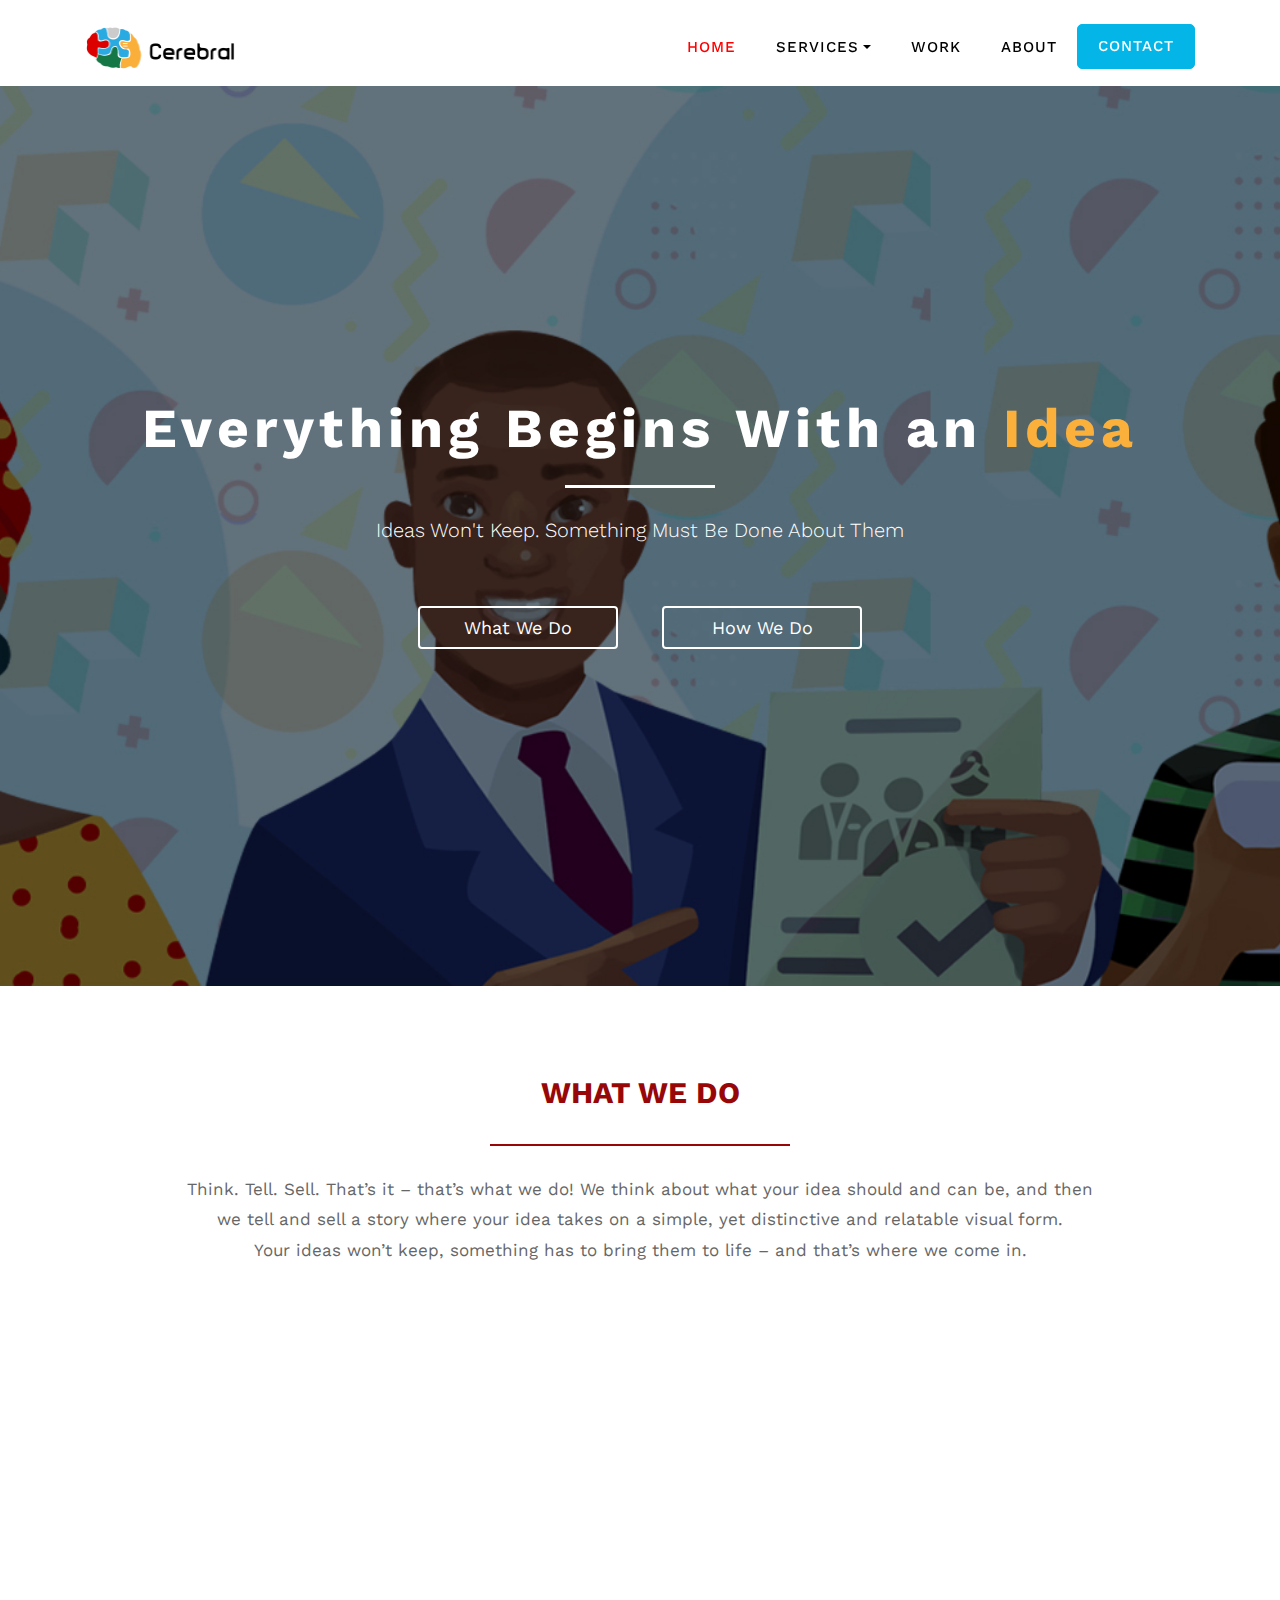
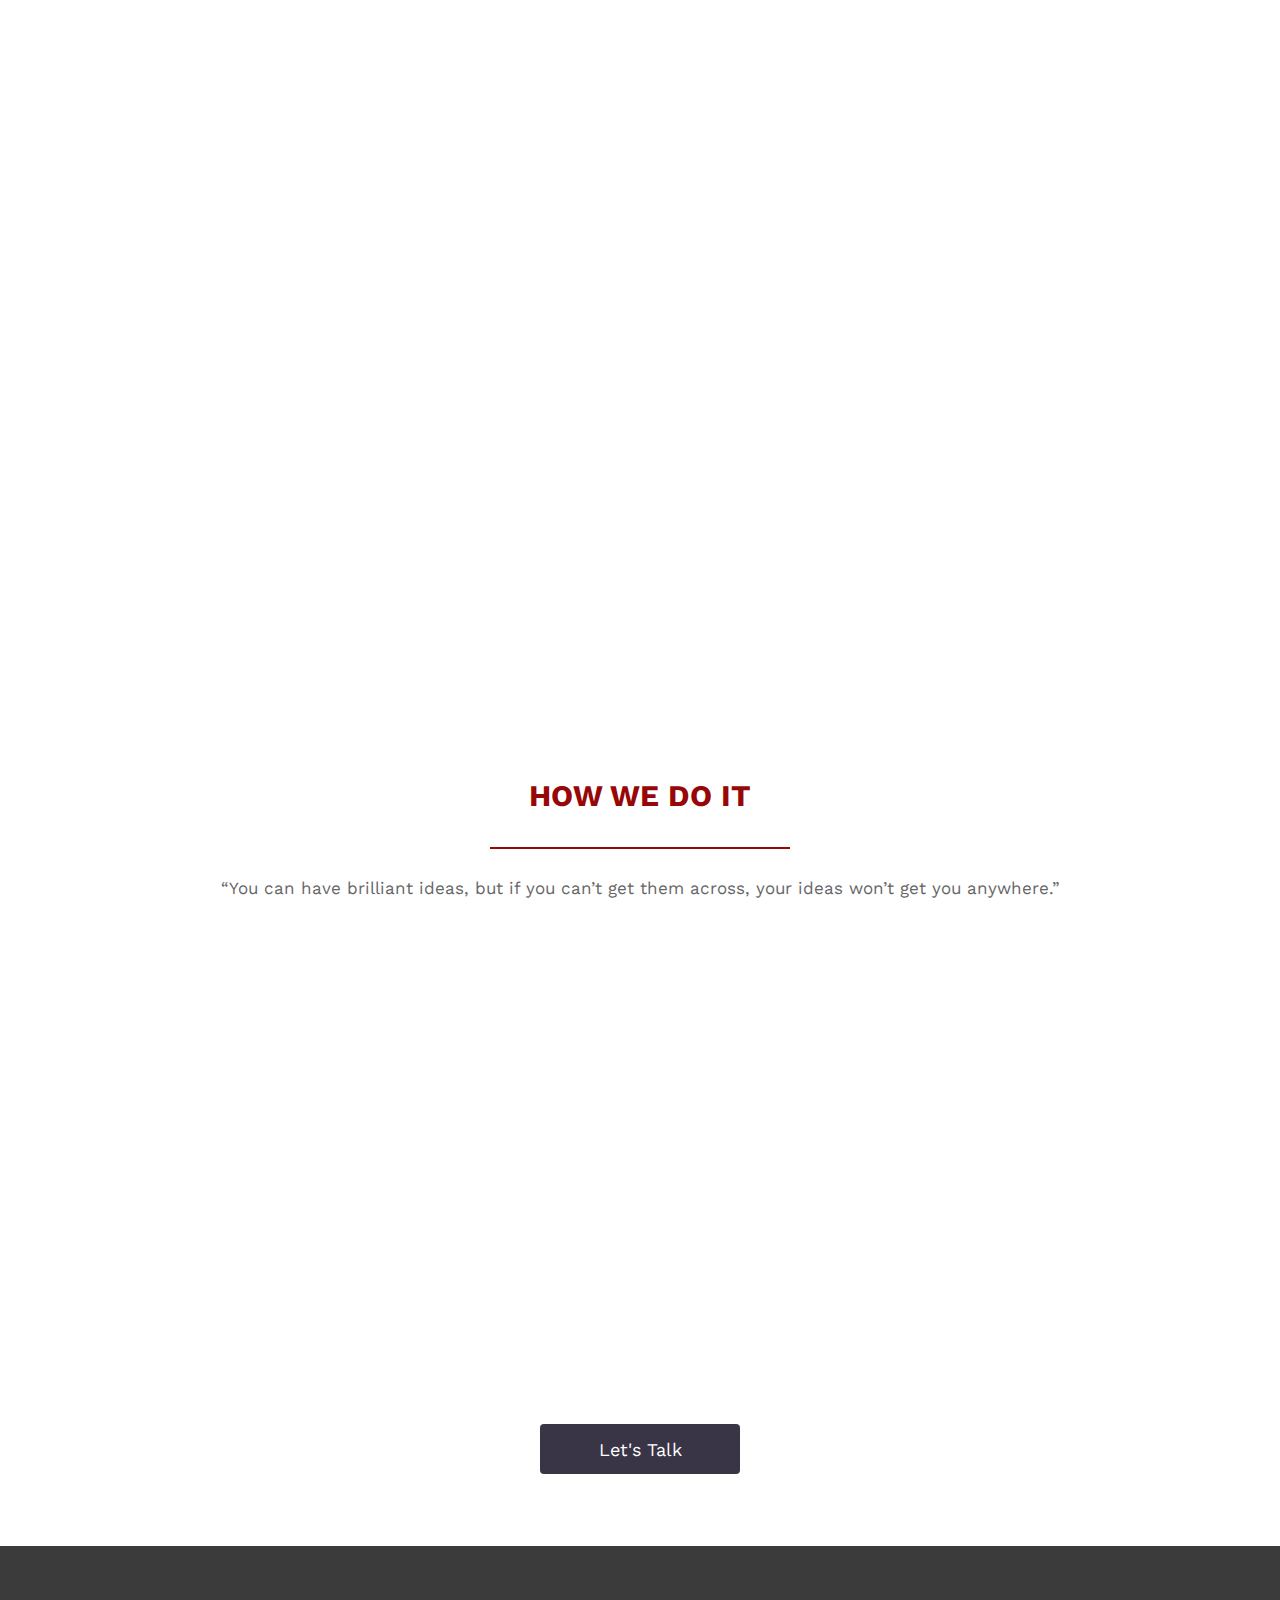
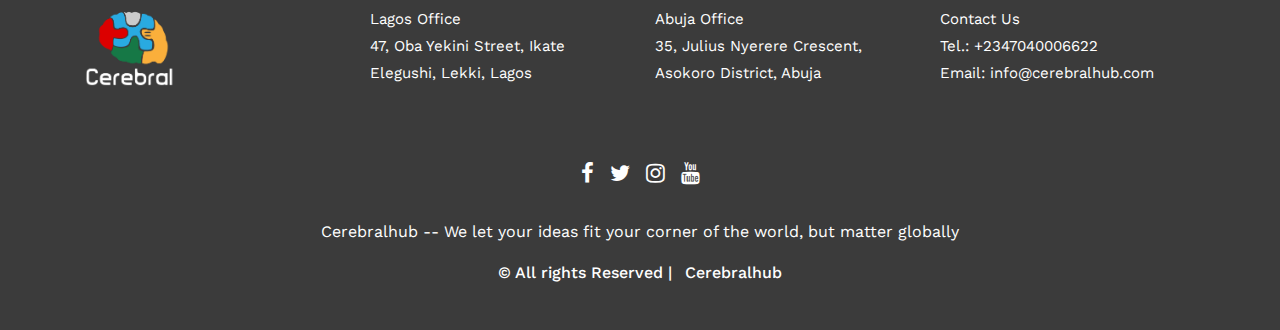
==== commit 39183c22: "our mission'" ====
--- a/index.html
+++ b/index.html
@@ -264,9 +264,9 @@
       <div id="dexter"data-aos="fade-up">
     
       <div class="row">
-          <div class="col-sm-4">
+          <div class="col-sm-5">
               <div class="content text-center" style="padding-top:30px;">
-                  <b><p align="center">CEREBRAL & DEXTER MEDIA</p></b>               
+                  <b><p align="center">Our Mission: To simplify information</p></b>               
                    </div>
                   <br><p align="center"> 
                 If a 6-year old can't understand it, <br> then it isn't Cerebral
@@ -274,7 +274,7 @@
             
           </div>
       
-          <div class="col-sm-8">
+          <div class="col-sm-7">
 
               <div class="research">
                   <img src="images/cere3.jpg">
--- a/css/index.css
+++ b/css/index.css
@@ -914,8 +914,8 @@
 }
 
 #dexter .content p{
-  padding-top:90px;
-  color:rgba(100, 85, 0, 0.774);
+  padding-top:70px;
+  color:rgba(80, 68, 0, 0.774);
   font-size:30px;
   font-weight:500px;
 }
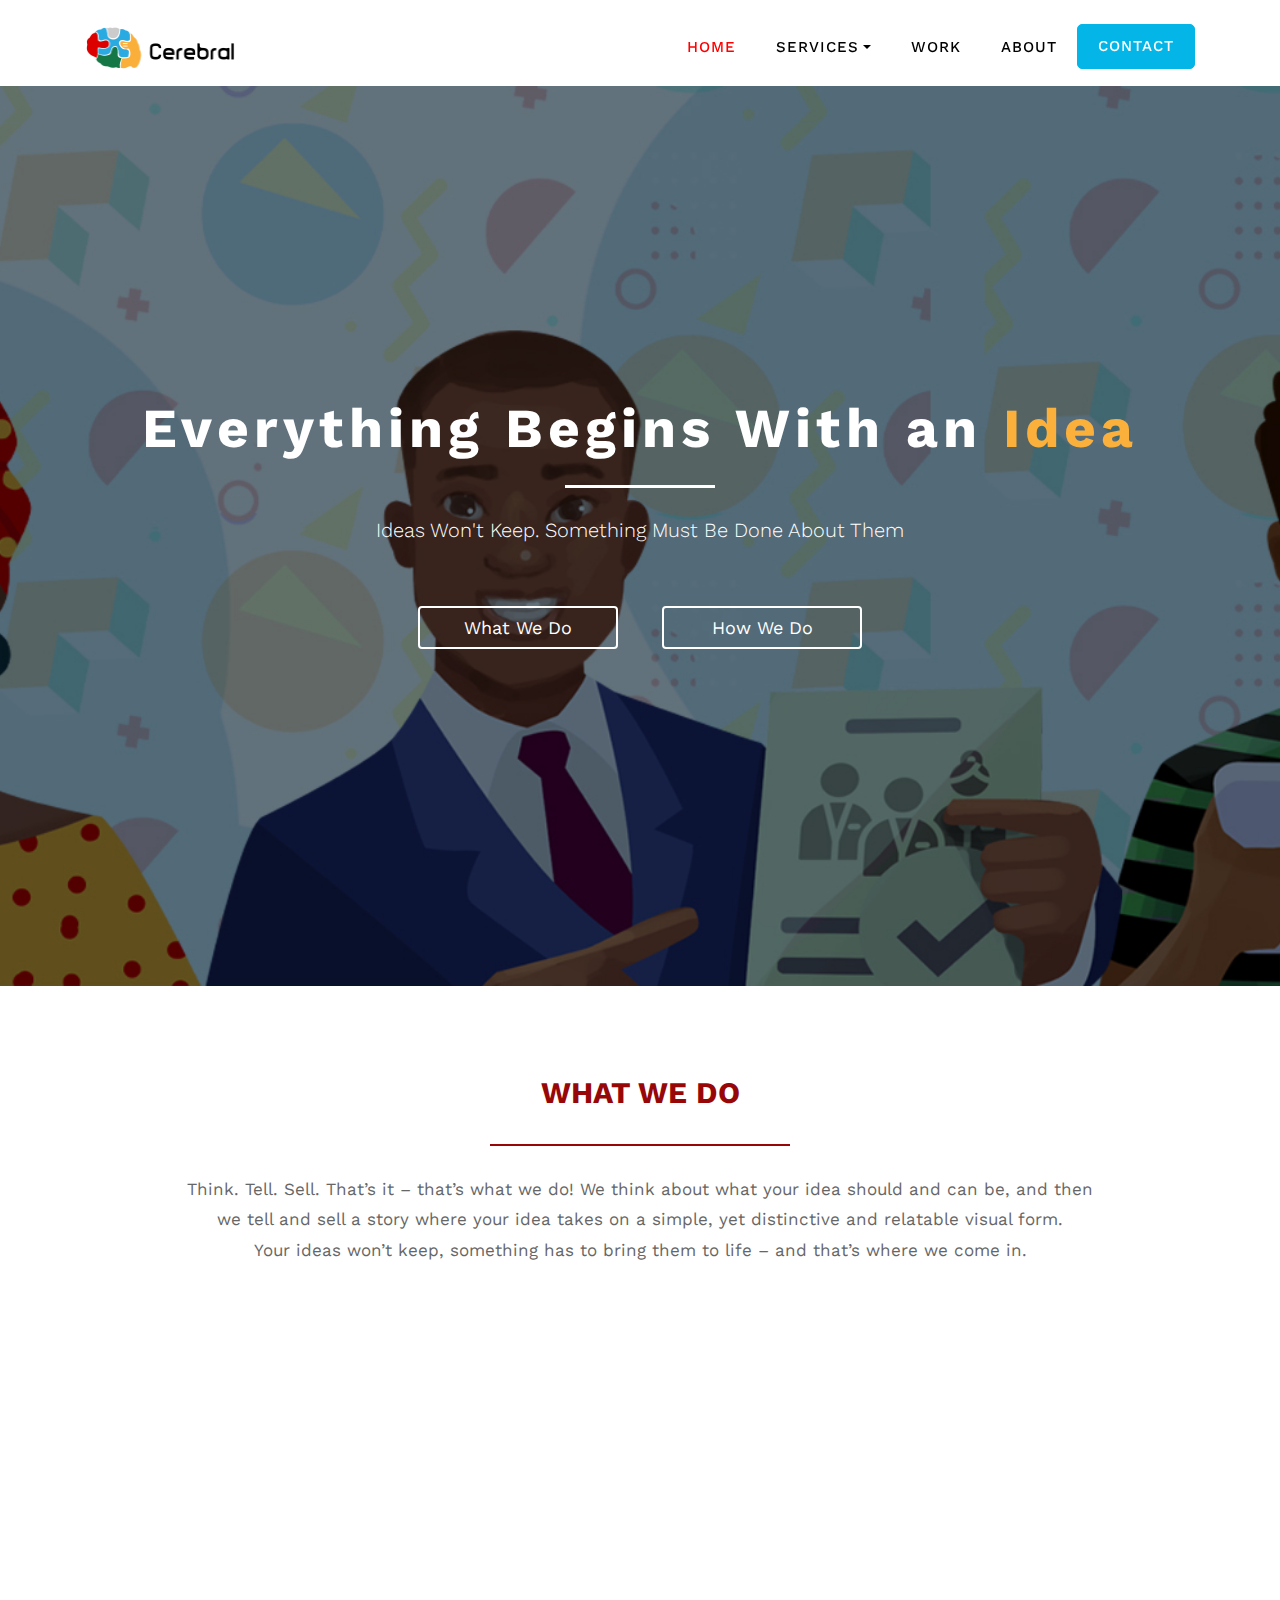
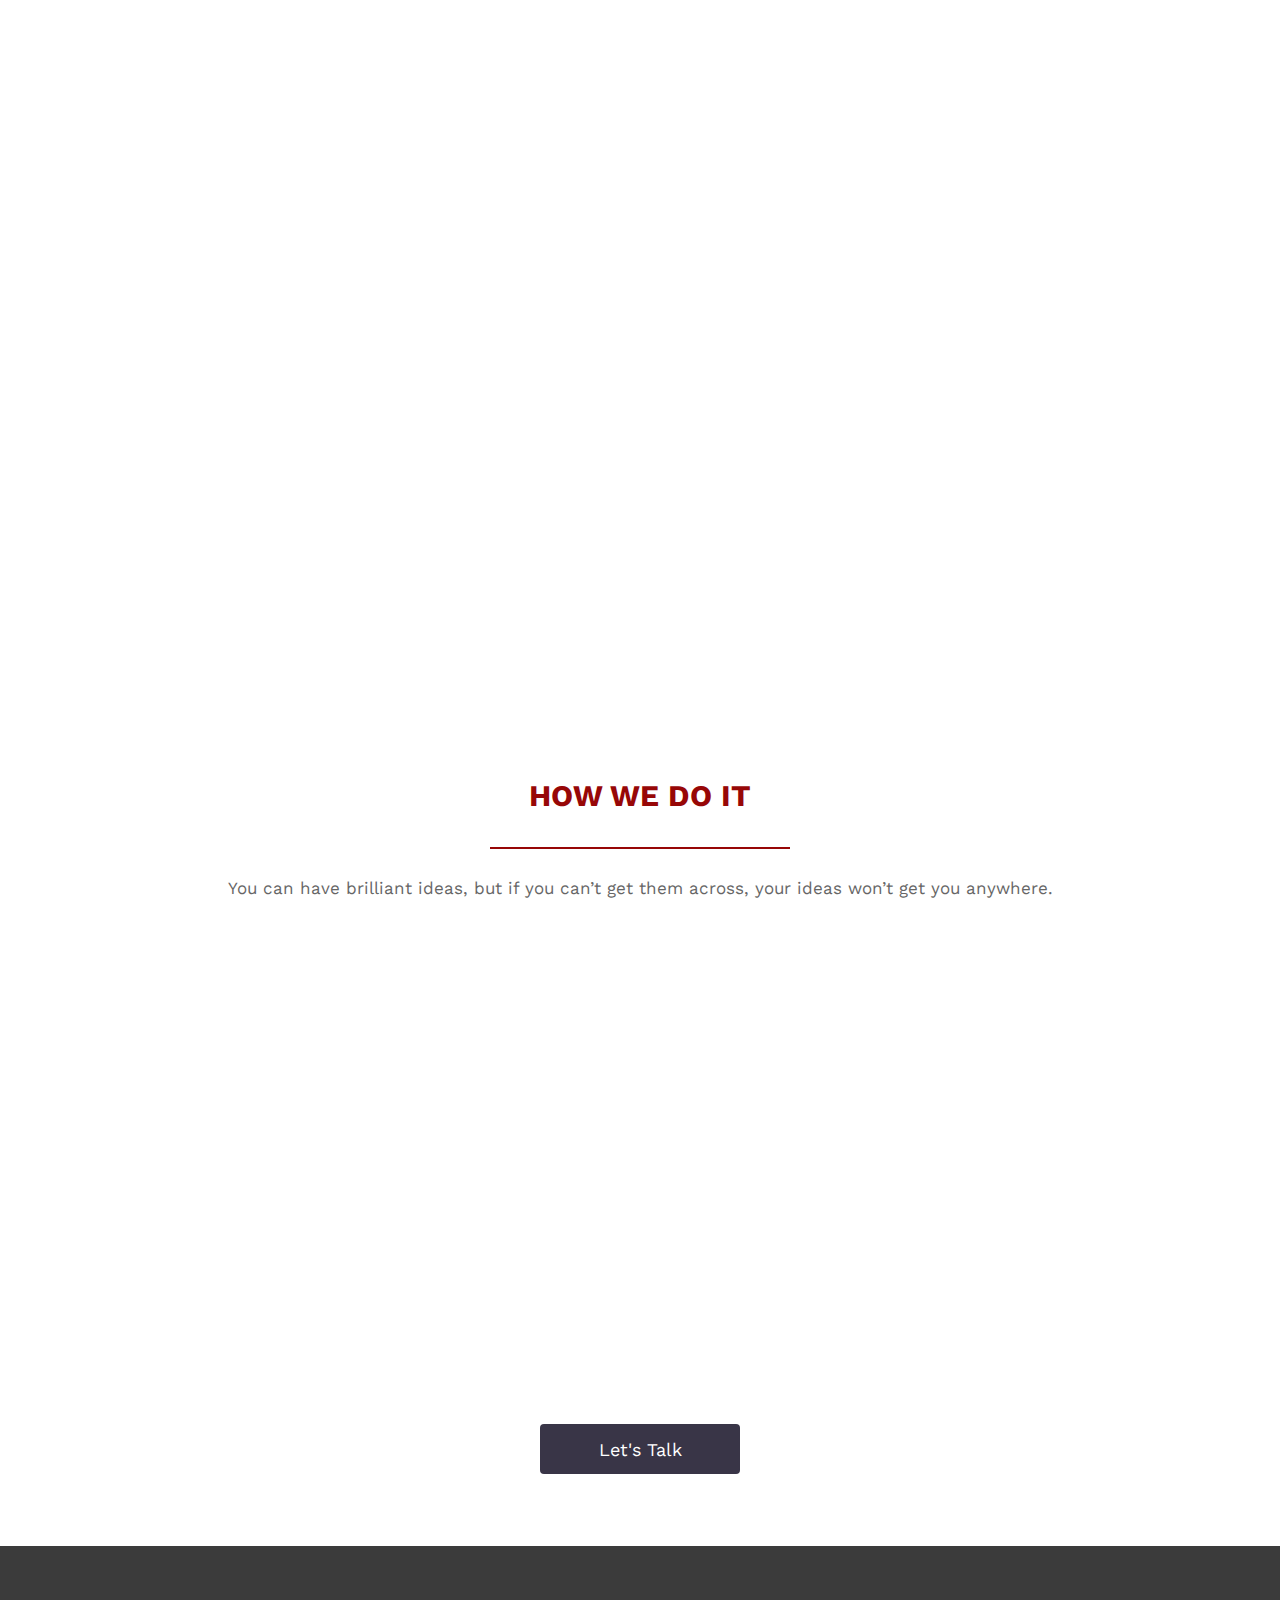
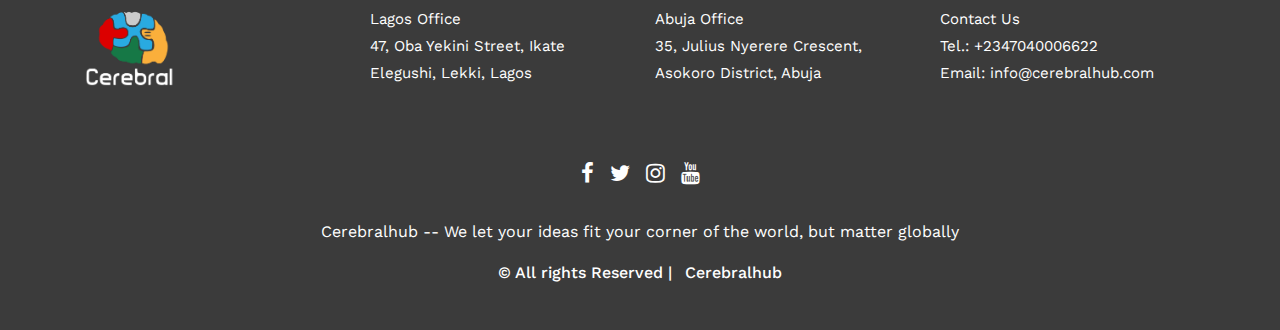
==== commit 8d1cf70d: "thursday" ====
--- a/index.html
+++ b/index.html
@@ -300,7 +300,7 @@
         </div>
         <div class="container">
         <div class="text">
-            “You can have brilliant ideas, but if you can’t get them across, your ideas won’t get you anywhere.”
+            You can have brilliant ideas, but if you can’t get them across, your ideas won’t get you anywhere.
            </div>
                     <div class="row" data-aos="fade-up">
 
@@ -311,7 +311,7 @@
 
 
                 <div class="col-sm-5">
-                    <p align="justify">How best do you get any idea across? Ensure that a 6-year-old gets it! The art of 
+                    <p align="justify">How best do you get any idea across to ensure that a 6-year old gets it? The art of 
                       simplifying an idea requires both mastery and a mixture of language, art and technique.
                       From conceptualization up till production, we weave your narrative together in a tapestry
                         – ensuring that, literally, anyone can get it! Our craft lets you get your ideas across. 
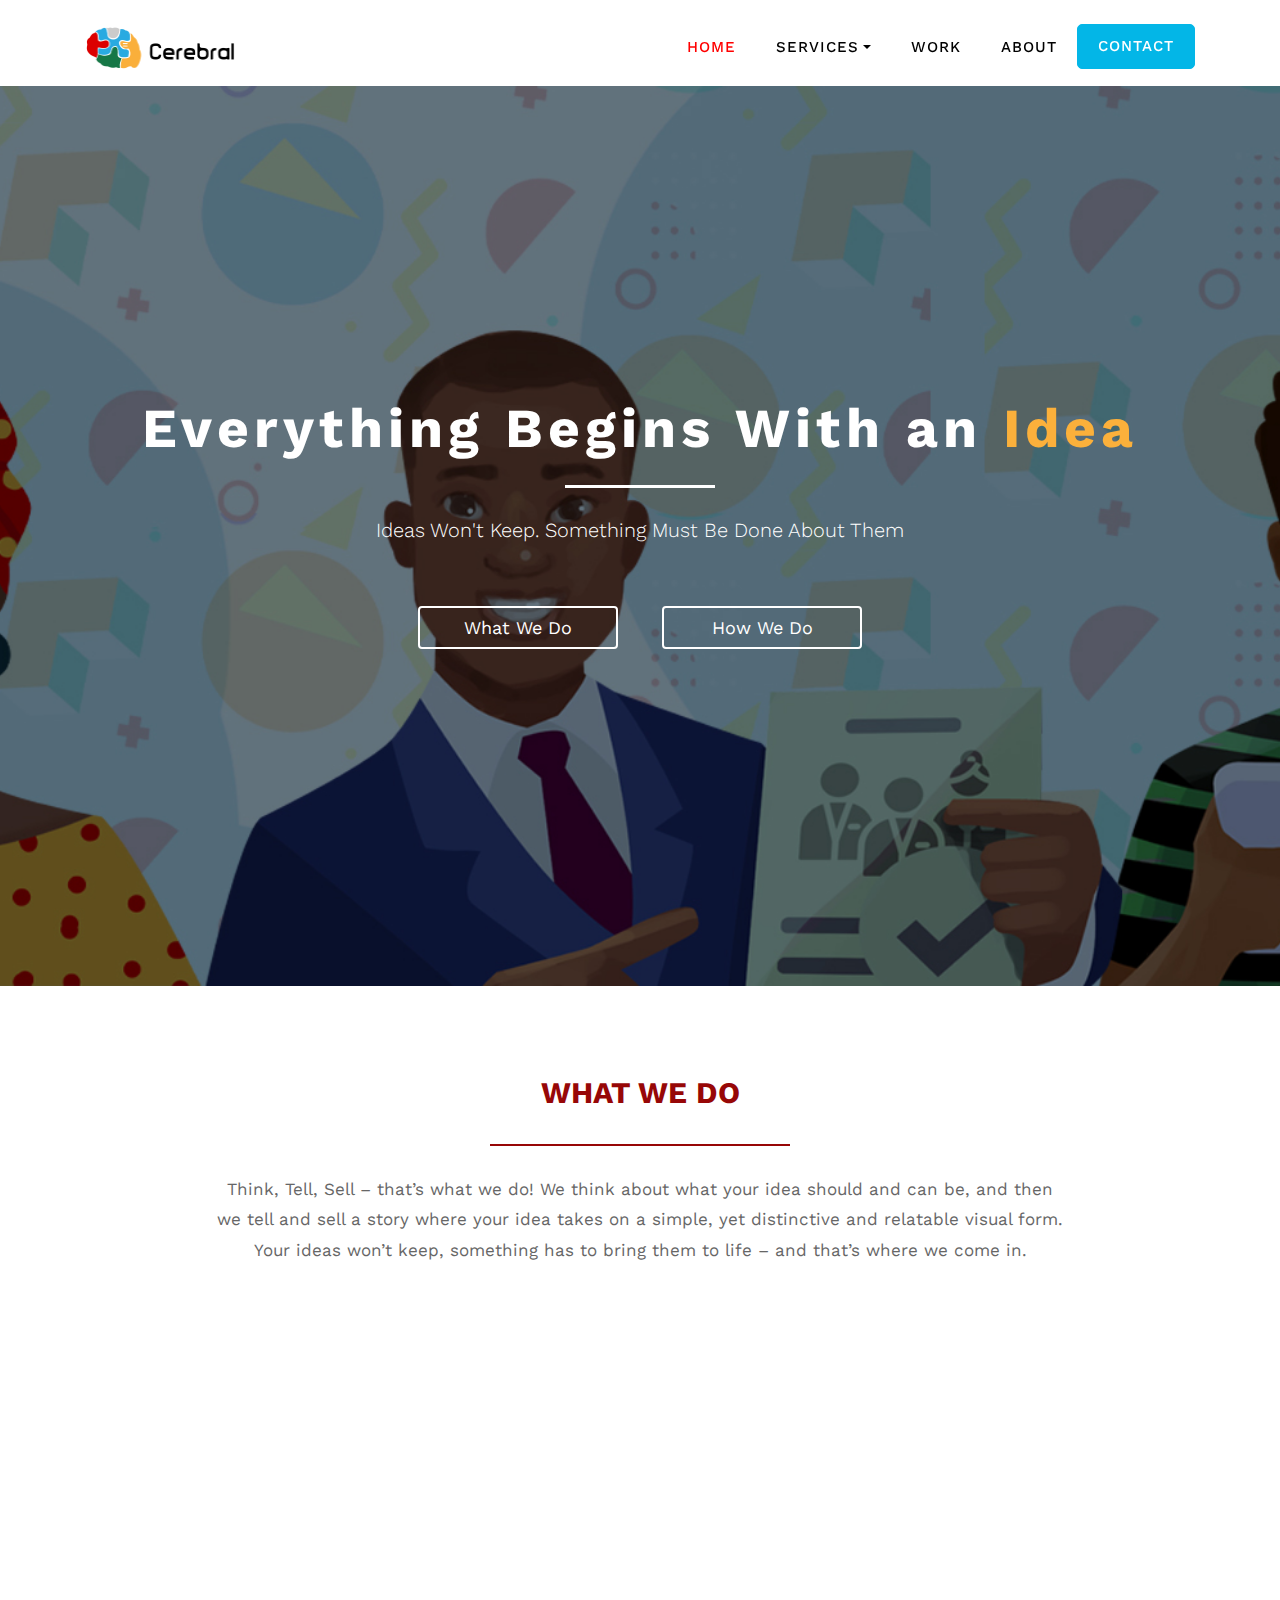
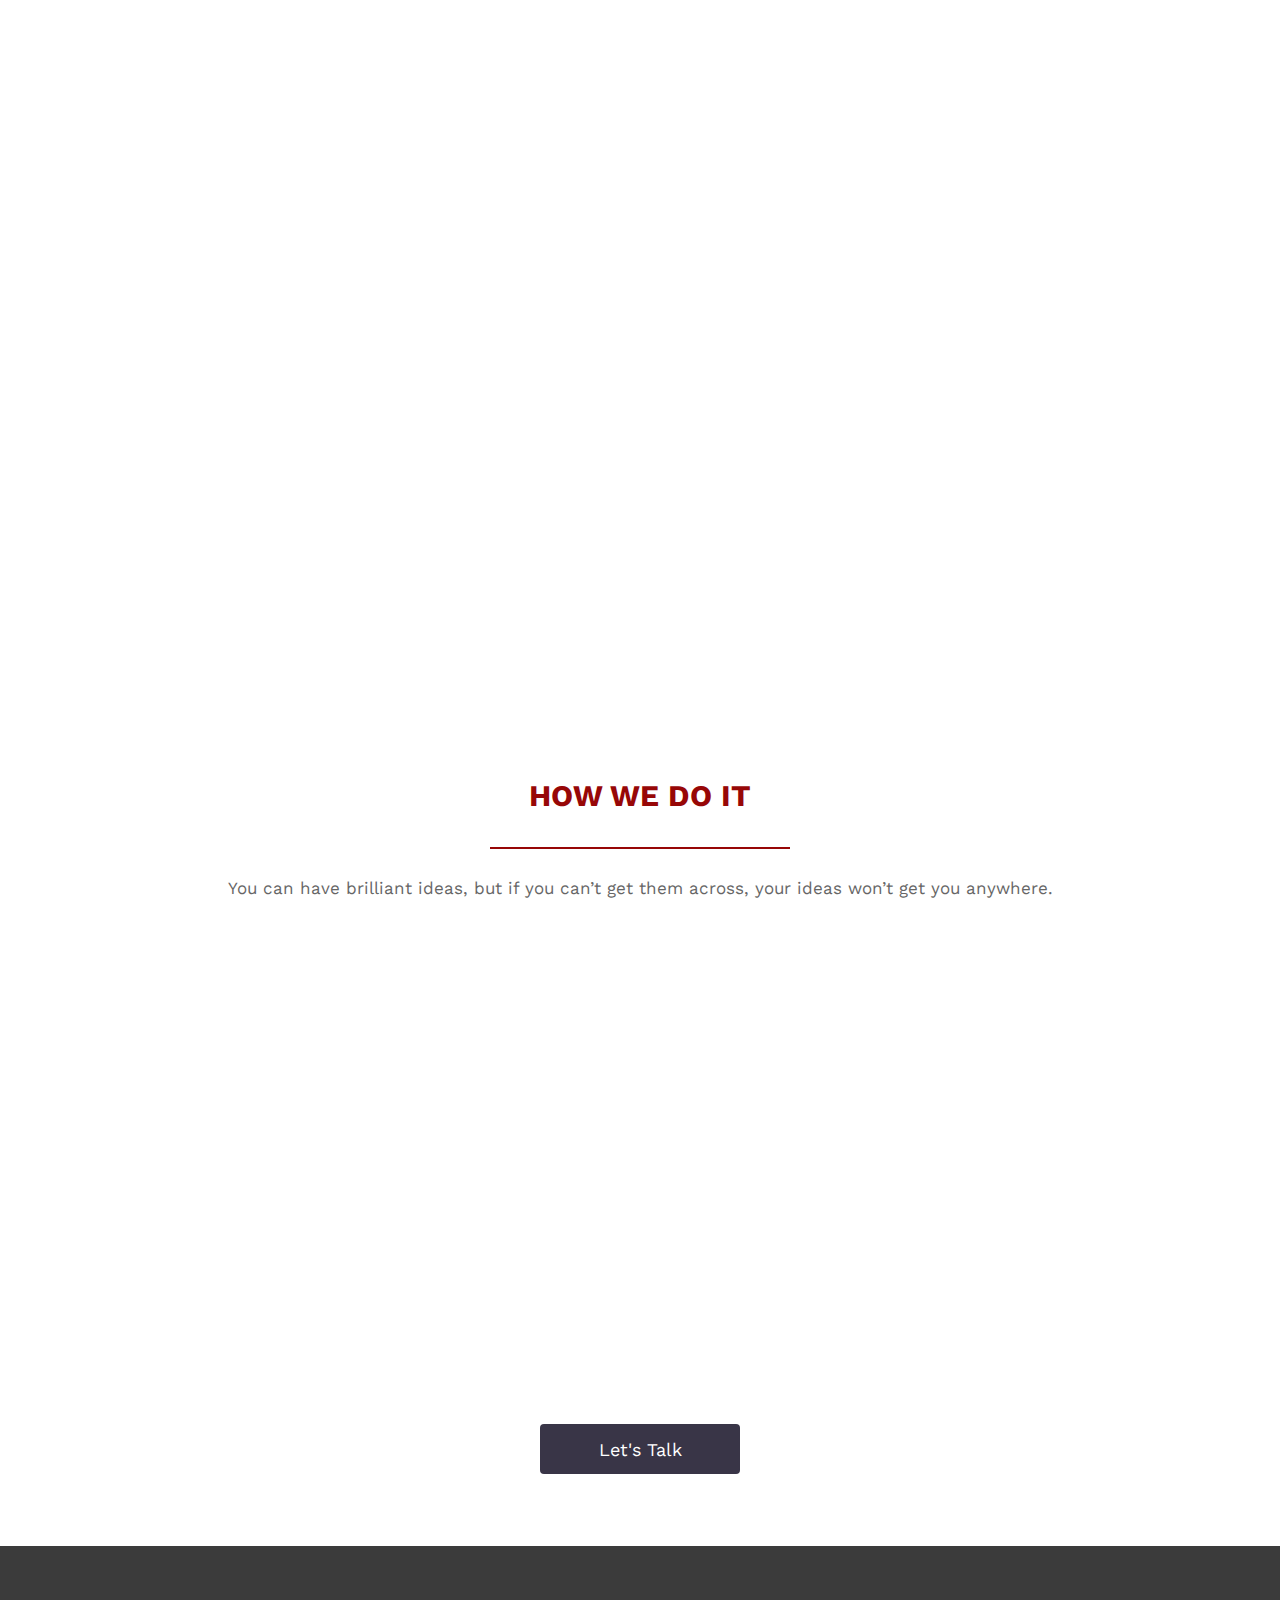
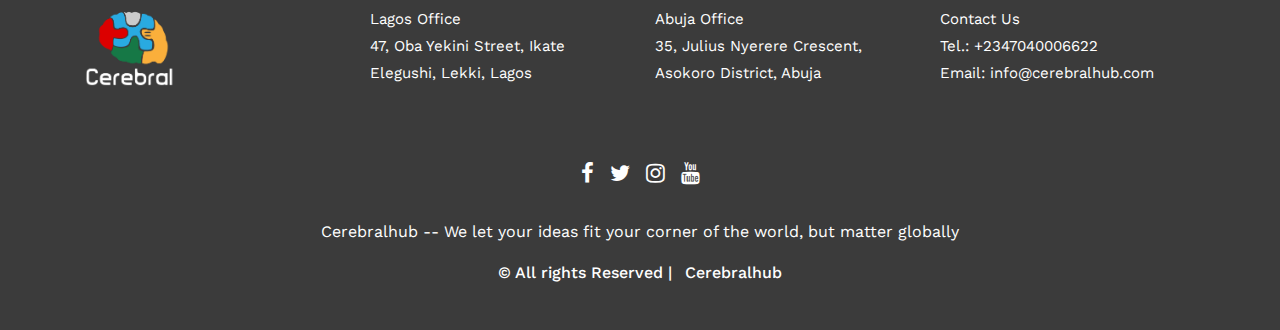
==== commit e68130ea: "Mr. Nduka" ====
--- a/index.html
+++ b/index.html
@@ -177,7 +177,9 @@
       </div>
       <div class="container">
       <div class="text">
-          Think. Tell. Sell. That’s it – that’s what we do! We think about what your idea should and can be, and then <br> we tell and sell a story where your idea takes on a simple, yet distinctive and relatable visual form.<br> Your ideas won’t keep, something has to bring them to life – and that’s where we come in. 
+          Think, Tell, Sell – that’s what we do! We think about what your idea should and can be, and then 
+          <br> we tell and sell a story where your idea takes on a simple, yet distinctive and relatable visual form.<br>
+           Your ideas won’t keep, something has to bring them to life – and that’s where we come in. 
         </div>
       </div>
 
@@ -266,10 +268,10 @@
       <div class="row">
           <div class="col-sm-5">
               <div class="content text-center" style="padding-top:30px;">
-                  <b><p align="center">Our Mission: To simplify information</p></b>               
+                 <p align="center"> If a 6-year old cannot understand it, <br> then it is not Cerebral</p>              
                    </div>
                   <br><p align="center"> 
-                If a 6-year old can't understand it, <br> then it isn't Cerebral
+             <!--   If a 6-year old cannot understand it, <br> then it is not Cerebral-->
                     </p>  
             
           </div>
@@ -312,8 +314,8 @@
 
                 <div class="col-sm-5">
                     <p align="justify">How best do you get any idea across to ensure that a 6-year old gets it? The art of 
-                      simplifying an idea requires both mastery and a mixture of language, art and technique.
-                      From conceptualization up till production, we weave your narrative together in a tapestry
+                      simplifying an idea requires both a mastery and mixture of language, art and technique.
+                      From conceptualization to production, we weave your narrative together in a tapestry
                         – ensuring that, literally, anyone can get it! Our craft lets you get your ideas across. 
                     </p>
                     </div>
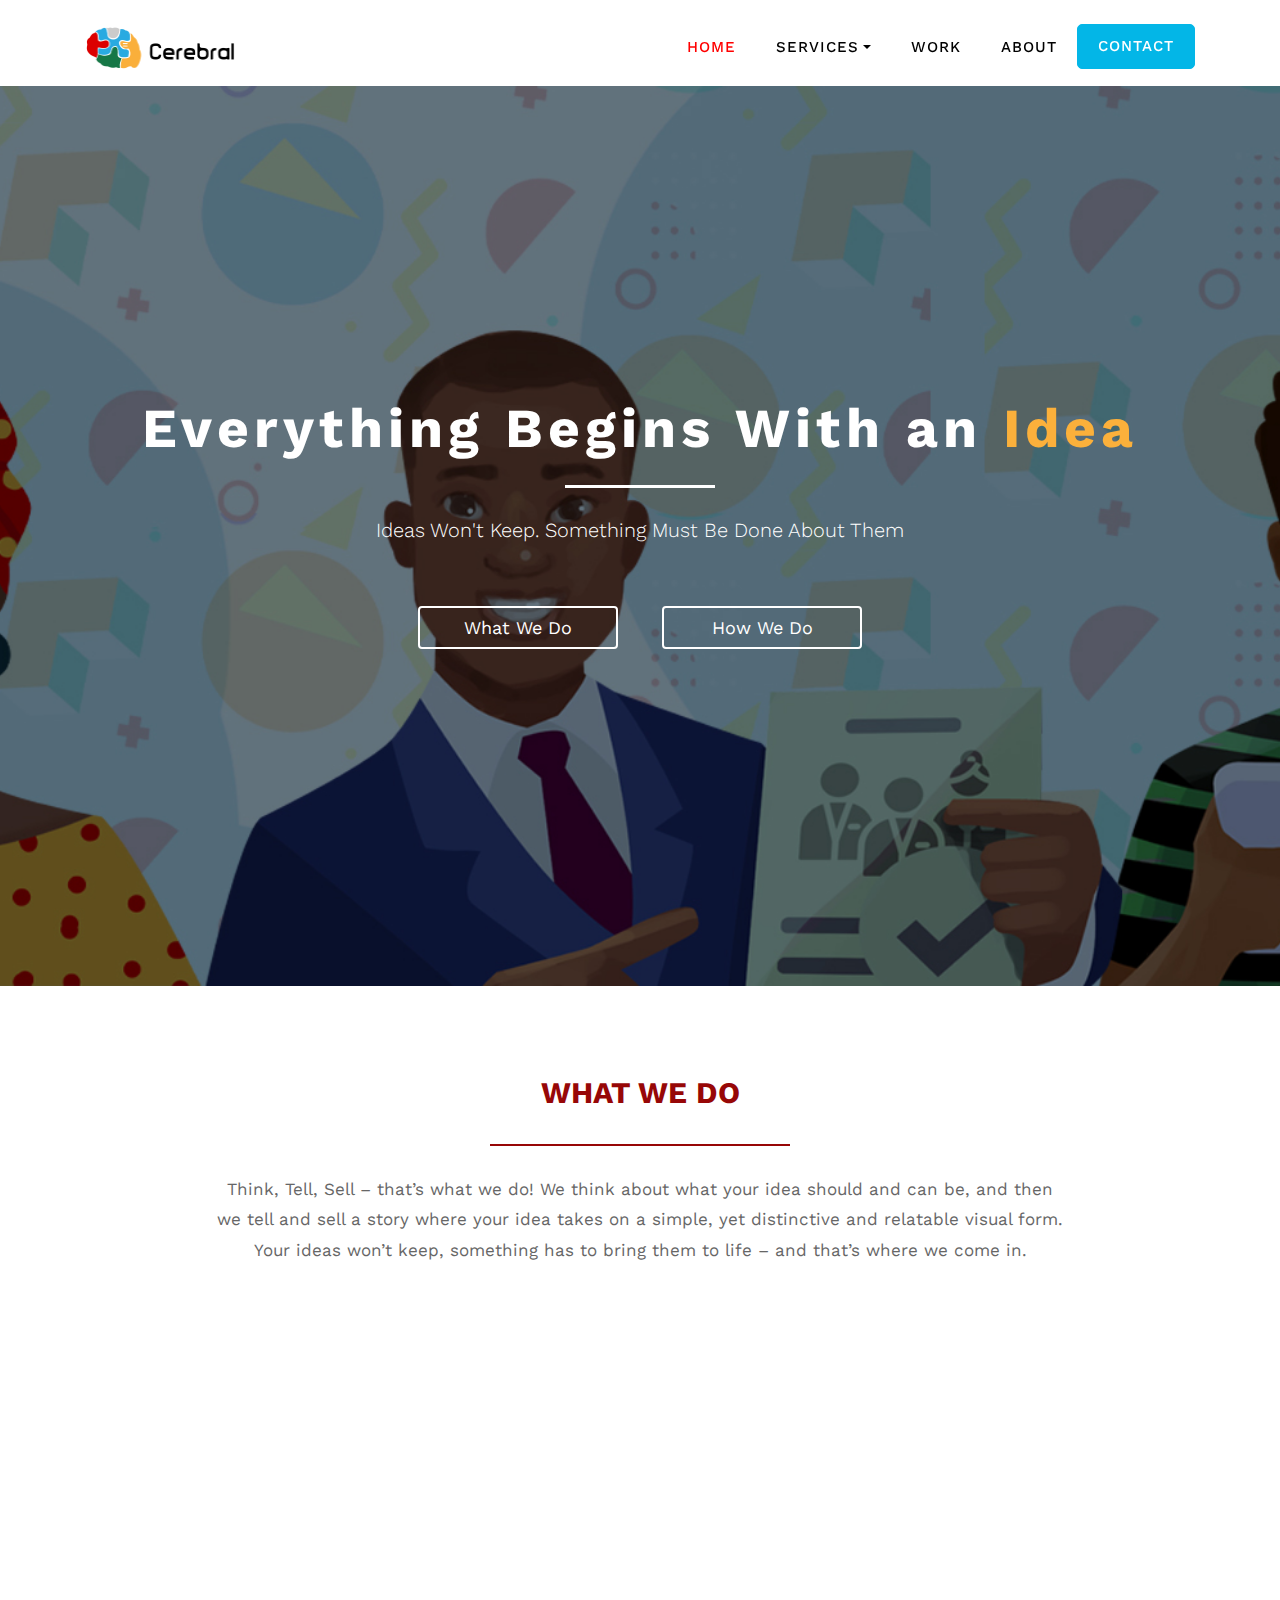
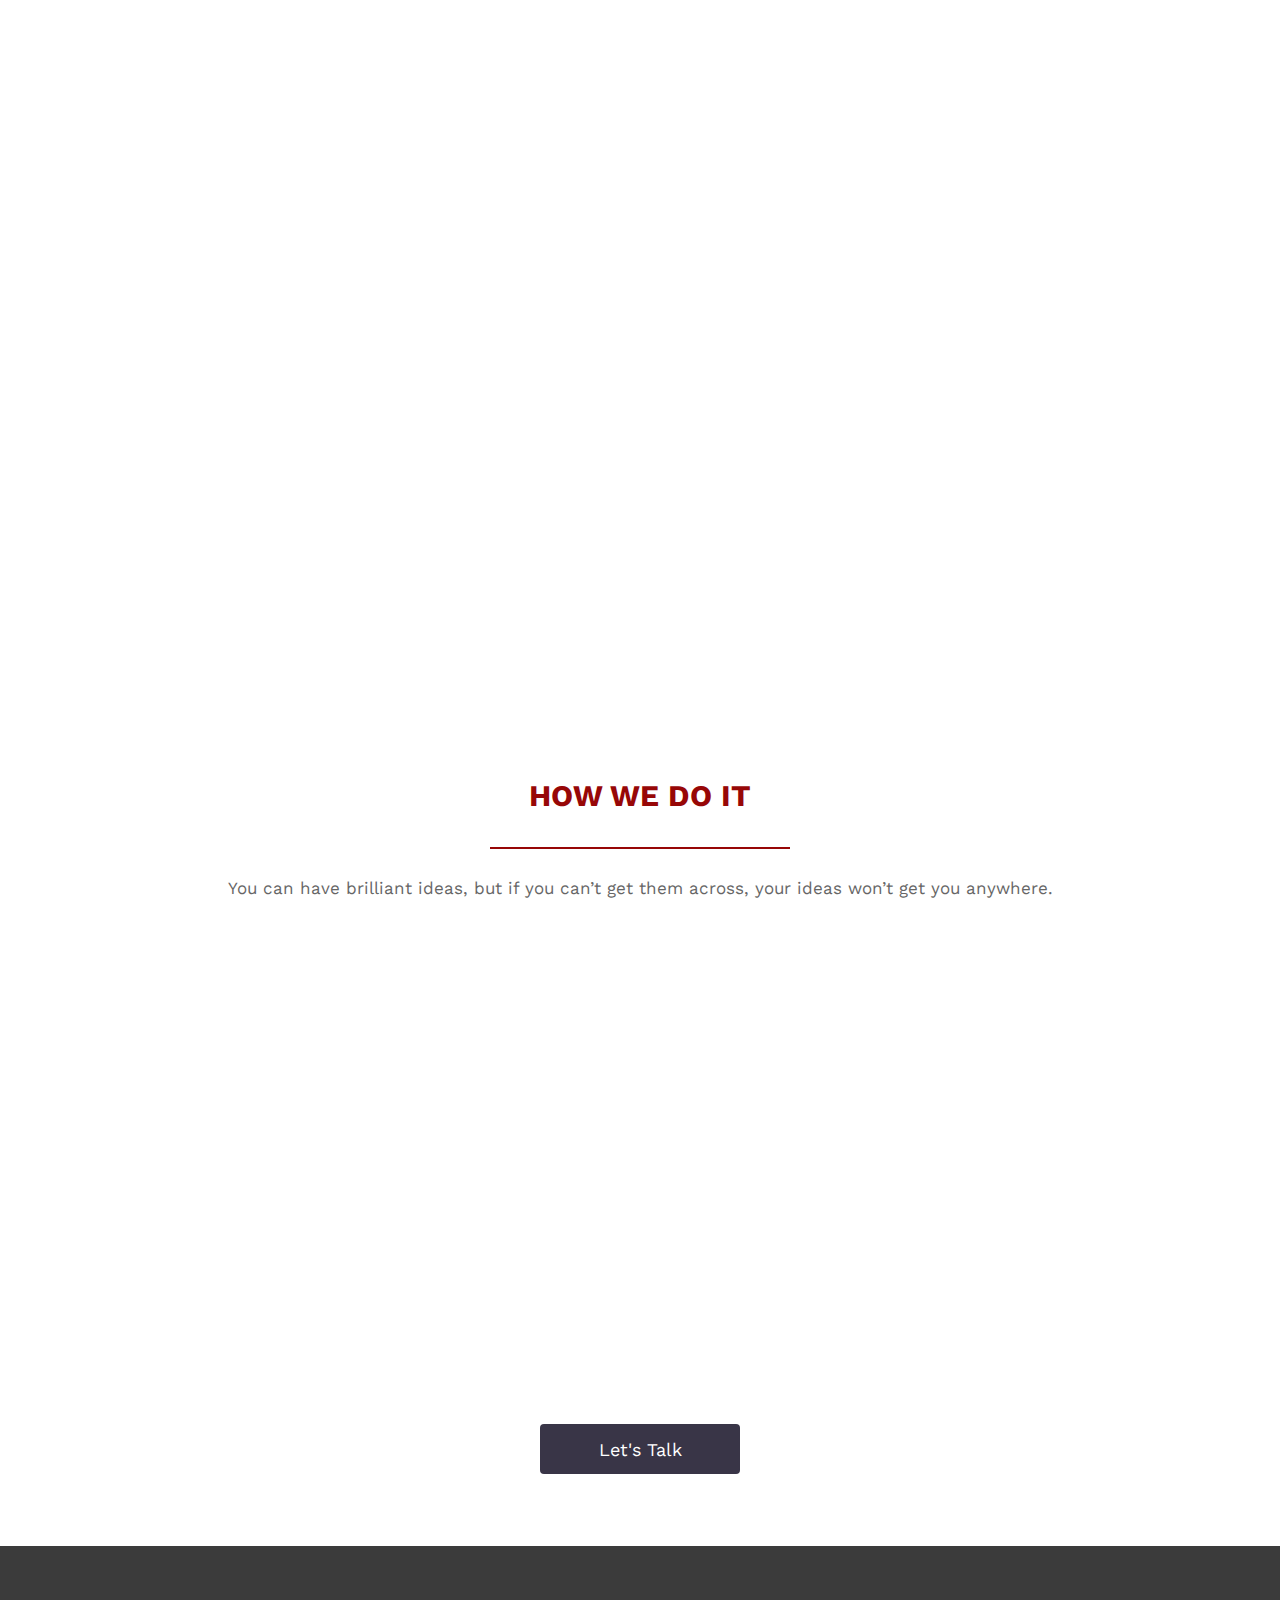
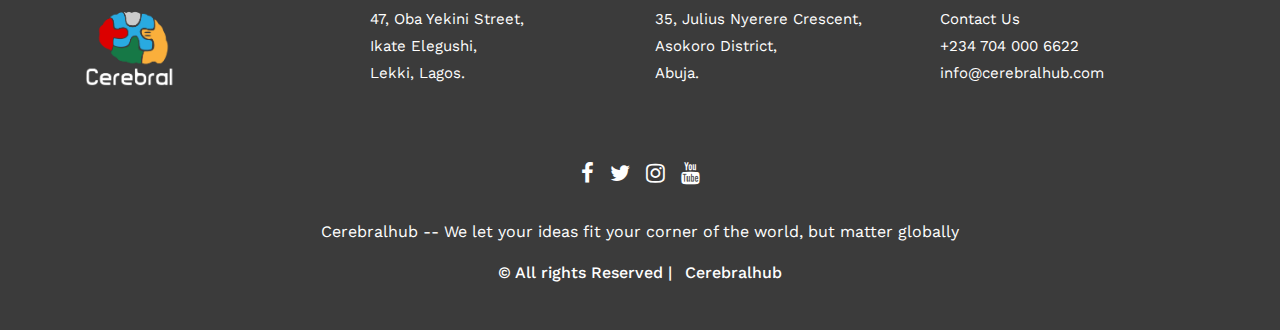
==== commit 5cac9919: "Editting with Mr. Nduka" ====
--- a/index.html
+++ b/index.html
@@ -267,7 +267,7 @@
     
       <div class="row">
           <div class="col-sm-5">
-              <div class="content text-center" style="padding-top:30px;">
+              <div class="content text-center" style="padding-top:40px;">
                  <p align="center"> If a 6-year old cannot understand it, <br> then it is not Cerebral</p>              
                    </div>
                   <br><p align="center"> 
@@ -313,7 +313,7 @@
 
 
                 <div class="col-sm-5">
-                    <p align="justify">How best do you get any idea across to ensure that a 6-year old gets it? The art of 
+                    <p align="justify">How best do you get an idea across that a 6-year old gets it? The art of 
                       simplifying an idea requires both a mastery and mixture of language, art and technique.
                       From conceptualization to production, we weave your narrative together in a tapestry
                         – ensuring that, literally, anyone can get it! Our craft lets you get your ideas across. 
@@ -378,58 +378,59 @@
       </div>
 -->
 
-      <div class=" footer">
-      <div class="container">
-          <div class="row">
-              <div class="col-sm">
-                  <img src="images/cereb.png">
-              </div>
-    
-              <div class="col-sm">
-                Lagos Office
-                <P>47, Oba Yekini Street, Ikate Elegushi, Lekki, Lagos</P>
-              </div>
-
-              <div class="col-sm">
-                    Abuja Office
-                    <P>35, Julius Nyerere Crescent, Asokoro District, Abuja</P>
-                  </div>
-    
-              <div class="col-sm">
-                  Contact Us
-                  <p>Tel.: +2347040006622 <br>
-                  Email: info@cerebralhub.com </p>
-                  </div>
+<div class=" footer">
+    <div class="container">
+        <div class="row">
+            <div class="col-sm">
+                <img src="images/cereb.png">
+            </div>
+  
+            <div class="col-sm">
               
-            </div>   
-      </div>
-      </div>
-
-      <div class="footer2">
-    <div class="container-fluid">
-          <div class="row">
-              <div class="col-xs-12 col-sm-12 col-md-12 mt-2 mt-sm-5">
-                <ul class="list-unstyled list-inline social text-center">
-                  <li class="list-inline-item"><a href="javascript:void();"><i class="fa fa-facebook"></i></a></li>
-                  <li class="list-inline-item"><a href="javascript:void();"><i class="fa fa-twitter"></i></a></li>
-                  <li class="list-inline-item"><a href="javascript:void();"><i class="fa fa-instagram"></i></a></li>
-                 <li class="list-inline-item"><a href="javascript:void();"><i class="fa fa-youtube"></i></a></li>
-                 <!-- <li class="list-inline-item"><a href="javascript:void();" target="_blank"><i class="fa fa-envelope"></i></a></li>-->
-                </ul>
-              </div>
-              </hr>
-            </div>	
-          <div class="row">
-            <div class="col-xs-12 col-sm-12 col-md-12 mt-2 mt-sm-2 text-center text-white">
-                <p style="font-size:16px;">Cerebralhub</a> -- We let your ideas fit your corner of the world, but matter globally</p>
-
-              <p class="h6">&copy All rights Reserved  | <a class="text-green ml-2"target="_blank">Cerebralhub</a></p>
+              <P>47, Oba Yekini Street, <br> Ikate Elegushi, <br>Lekki, Lagos.</P>
+            </div>
+
+            <div class="col-sm">
+
+              <P>35, Julius Nyerere Crescent, <br> Asokoro District, <br> Abuja.</P>
+                </div>
+  
+            <div class="col-sm">
+                Contact Us
+                <p> +234 704 000 6622 <br>
+                info@cerebralhub.com </p>
+                </div>
             
+          </div>   
+    </div>
+    </div>
+
+    <div class="footer2">
+        <div class="container-fluid">
+
+        <div class="row">
+            <div class="col-xs-12 col-sm-12 col-md-12 mt-2 mt-sm-5">
+              <ul class="list-unstyled list-inline social text-center">
+                <li class="list-inline-item"><a href="javascript:void();"><i class="fa fa-facebook"></i></a></li>
+                <li class="list-inline-item"><a href="javascript:void();"><i class="fa fa-twitter"></i></a></li>
+                <li class="list-inline-item"><a href="javascript:void();"><i class="fa fa-instagram"></i></a></li>
+               <li class="list-inline-item"><a href="javascript:void();"><i class="fa fa-youtube"></i></a></li>
+               <!-- <li class="list-inline-item"><a href="javascript:void();" target="_blank"><i class="fa fa-envelope"></i></a></li>-->
+              </ul>
             </div>
             </hr>
           </div>	
-        </div>      
-      </div>
+        <div class="row">
+          <div class="col-xs-12 col-sm-12 col-md-12 mt-2 mt-sm-2 text-center text-white">
+              <p style="font-size:16px;">Cerebralhub</a> -- We let your ideas fit your corner of the world, but matter globally</p>
+
+            <p class="h6">&copy All rights Reserved  | <a class="text-green ml-2"target="_blank">Cerebralhub</a></p>
+          
+          </div>
+          </hr>
+        </div>	
+      </div>      
+</div>
 
 <script src="https://code.jquery.com/jquery-3.3.1.slim.min.js" integrity="sha384-q8i/X+965DzO0rT7abK41JStQIAqVgRVzpbzo5smXKp4YfRvH+8abtTE1Pi6jizo" crossorigin="anonymous"></script>
 <script src="https://cdnjs.cloudflare.com/ajax/libs/popper.js/1.14.3/umd/popper.min.js" integrity="sha384-ZMP7rVo3mIykV+2+9J3UJ46jBk0WLaUAdn689aCwoqbBJiSnjAK/l8WvCWPIPm49" crossorigin="anonymous"></script>
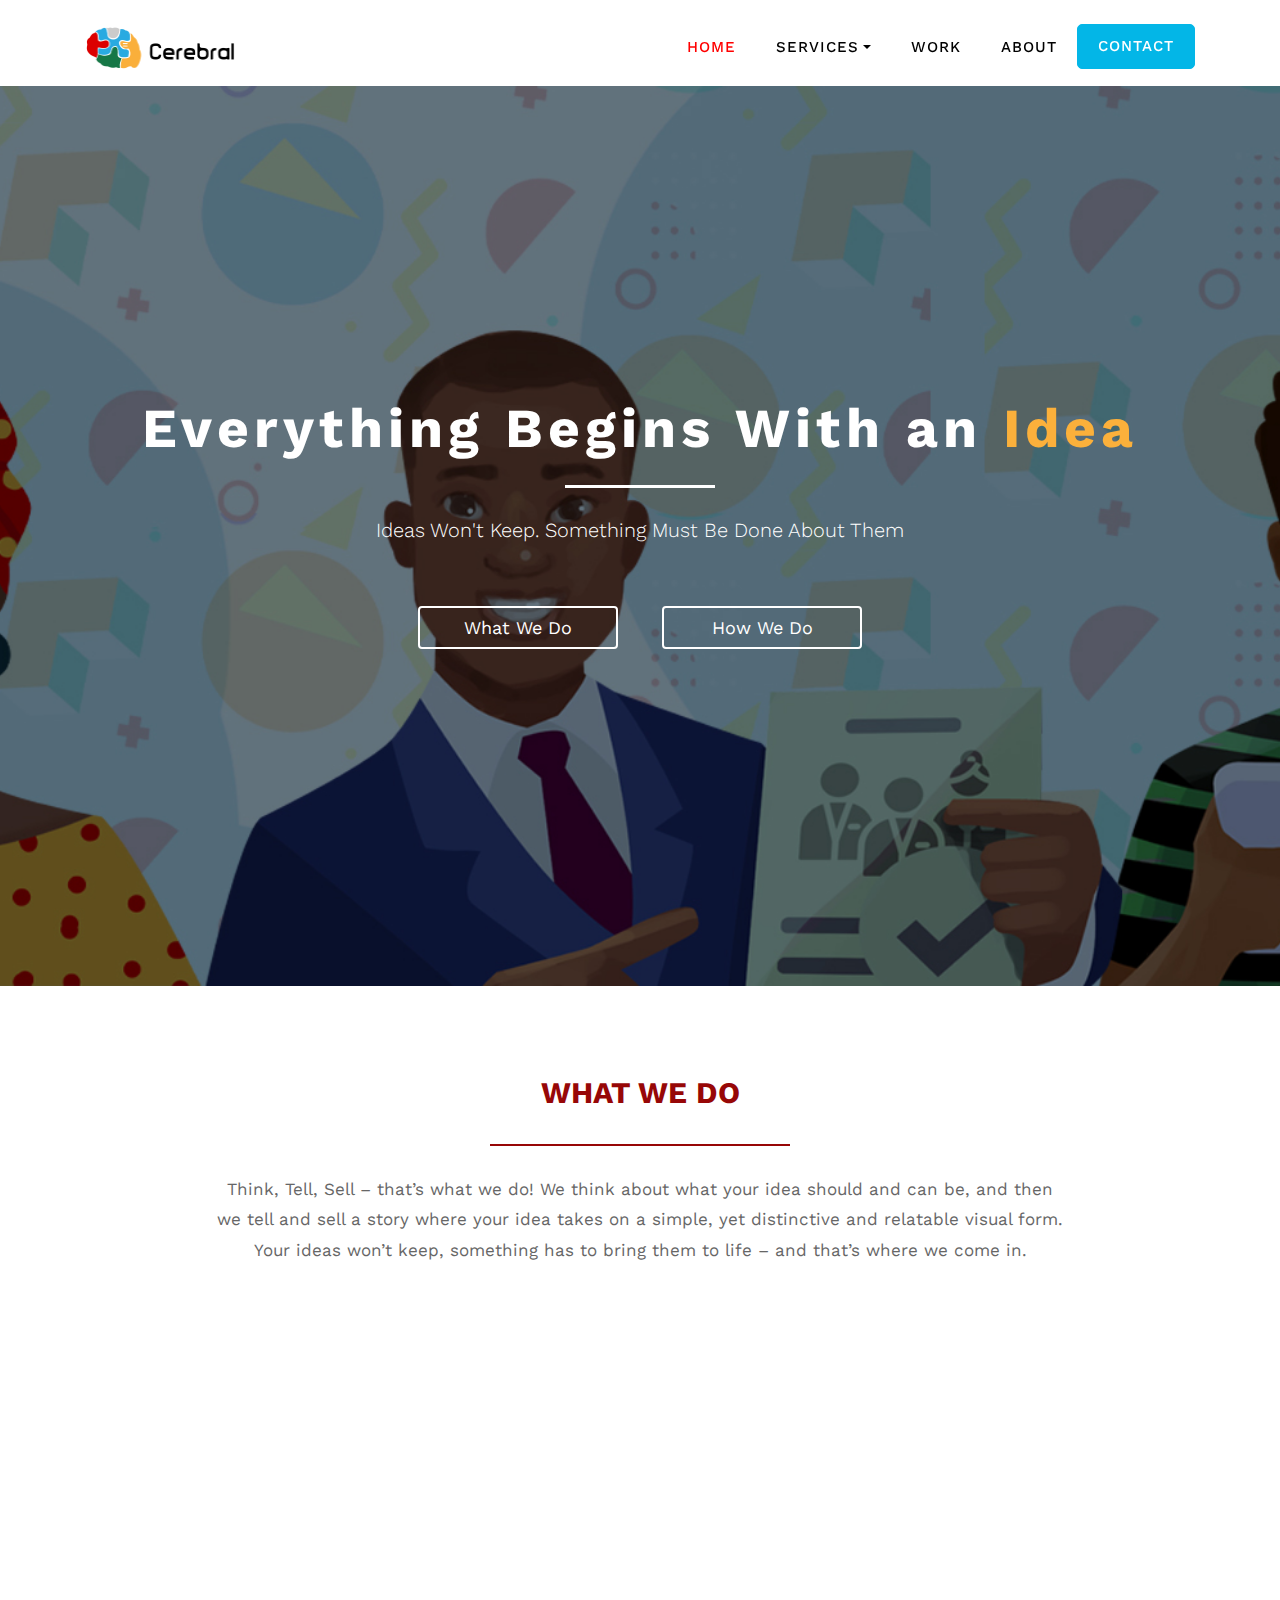
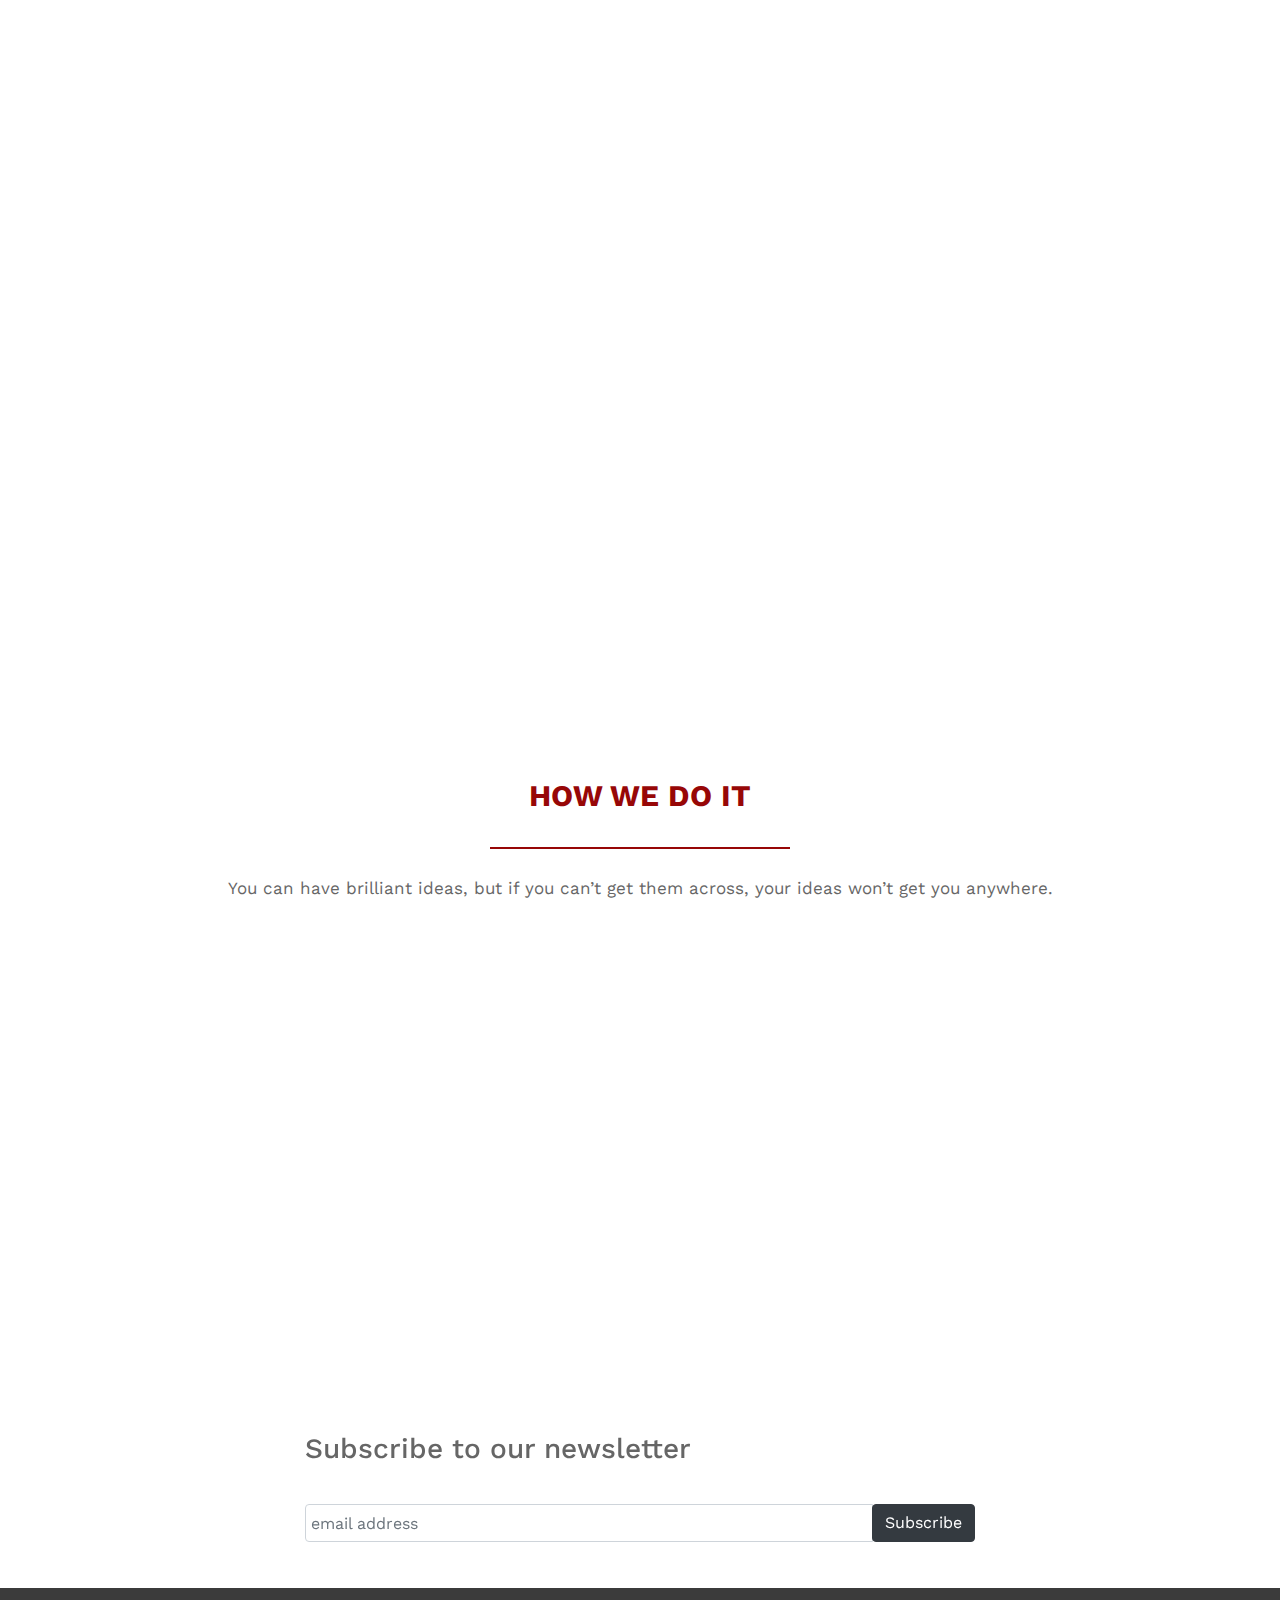
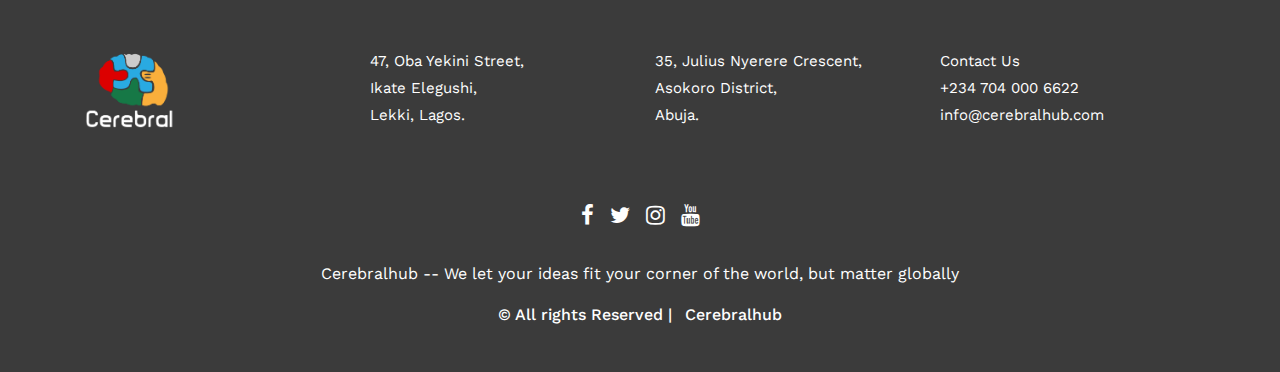
==== commit 0a876817: "after blacklist recovery" ====
--- a/index.html
+++ b/index.html
@@ -28,6 +28,8 @@
     <link rel="stylesheet" href="css/style2.css">
 
     <title>Cerebralhub</title>
+	
+	<link href="//cdn-images.mailchimp.com/embedcode/horizontal-slim-10_7.css" rel="stylesheet" type="text/css">
 
     <link rel="icon" type="image/png" href="images/cerebral.png">
     <style type="text/css">
@@ -328,11 +330,45 @@
    
 
   
-<div class="letsTalk">
-
-  <a href="contact.html"> <button class="btn talk animated slideInLeft">Let's Talk</button></a>
-
-</div>
+ <!-- <div class="letsTalk" style="justify-content:center; item-align:content;">  -->
+
+<div class = "container">
+  <div class="row justify-content-md-center">
+    <div class="col-md-8">
+<div id="mc_embed_signup" style="padding: 30px;" >
+<form action="https://cerebralhub.us2.list-manage.com/subscribe/post?u=c8054289ce22201f9673d767f&amp;id=778d9f55bb" method="post" id="mc-embedded-subscribe-form" name="mc-embedded-subscribe-form" class="validate" target="_blank" novalidate>
+  	
+			<h3>Subscribe to our newsletter</h3><br/>
+  <div id="mc_embed_signup_scroll" class="input-group mb-3 justify-content-md-center">
+
+  <input type="email" value="" name="EMAIL" class="email form-control" id="mce-EMAIL" placeholder="email address" required style="padding:5px;">
+      <div style="position: absolute; left: -5000px;" aria-hidden="true"><input type="text" name="b_c8054289ce22201f9673d767f_778d9f55bb" tabindex="-1" value=""></div>
+
+  <div class="input-group-append" >
+    <div class="clear"><input type="submit" value="Subscribe" name="subscribe" id="mc-embedded-subscribe" class="btn btn-dark"></div>
+  </div>
+</div>
+	
+</form>
+</div>
+</div>
+
+
+<!-- <div class="col-md-6">
+<a href="contact.html"> <button class="btn talk animated slideInLeft">Send us a message</button></a> 
+
+</div> -->
+</div>
+</div>
+<!--End mc_embed_signup-->
+
+
+
+ <!-- <a href="contact.html"> <button class="btn talk animated slideInLeft">Let's Talk</button></a>
+</div> -->
+
+
+
 
 <!--
   <div id="section2">
@@ -411,9 +447,9 @@
         <div class="row">
             <div class="col-xs-12 col-sm-12 col-md-12 mt-2 mt-sm-5">
               <ul class="list-unstyled list-inline social text-center">
-                <li class="list-inline-item"><a href="javascript:void();"><i class="fa fa-facebook"></i></a></li>
-                <li class="list-inline-item"><a href="javascript:void();"><i class="fa fa-twitter"></i></a></li>
-                <li class="list-inline-item"><a href="javascript:void();"><i class="fa fa-instagram"></i></a></li>
+                <li class="list-inline-item"><a href="https://web.facebook.com/search/top/?q=cerebralhub"><i class="fa fa-facebook"></i></a></li>
+                <li class="list-inline-item"><a href="https://twitter.com/CerebralHub"><i class="fa fa-twitter"></i></a></li>
+                <li class="list-inline-item"><a href="https://www.instagram.com/cerebralhub/?hl=en"><i class="fa fa-instagram"></i></a></li>
                <li class="list-inline-item"><a href="javascript:void();"><i class="fa fa-youtube"></i></a></li>
                <!-- <li class="list-inline-item"><a href="javascript:void();" target="_blank"><i class="fa fa-envelope"></i></a></li>-->
               </ul>
